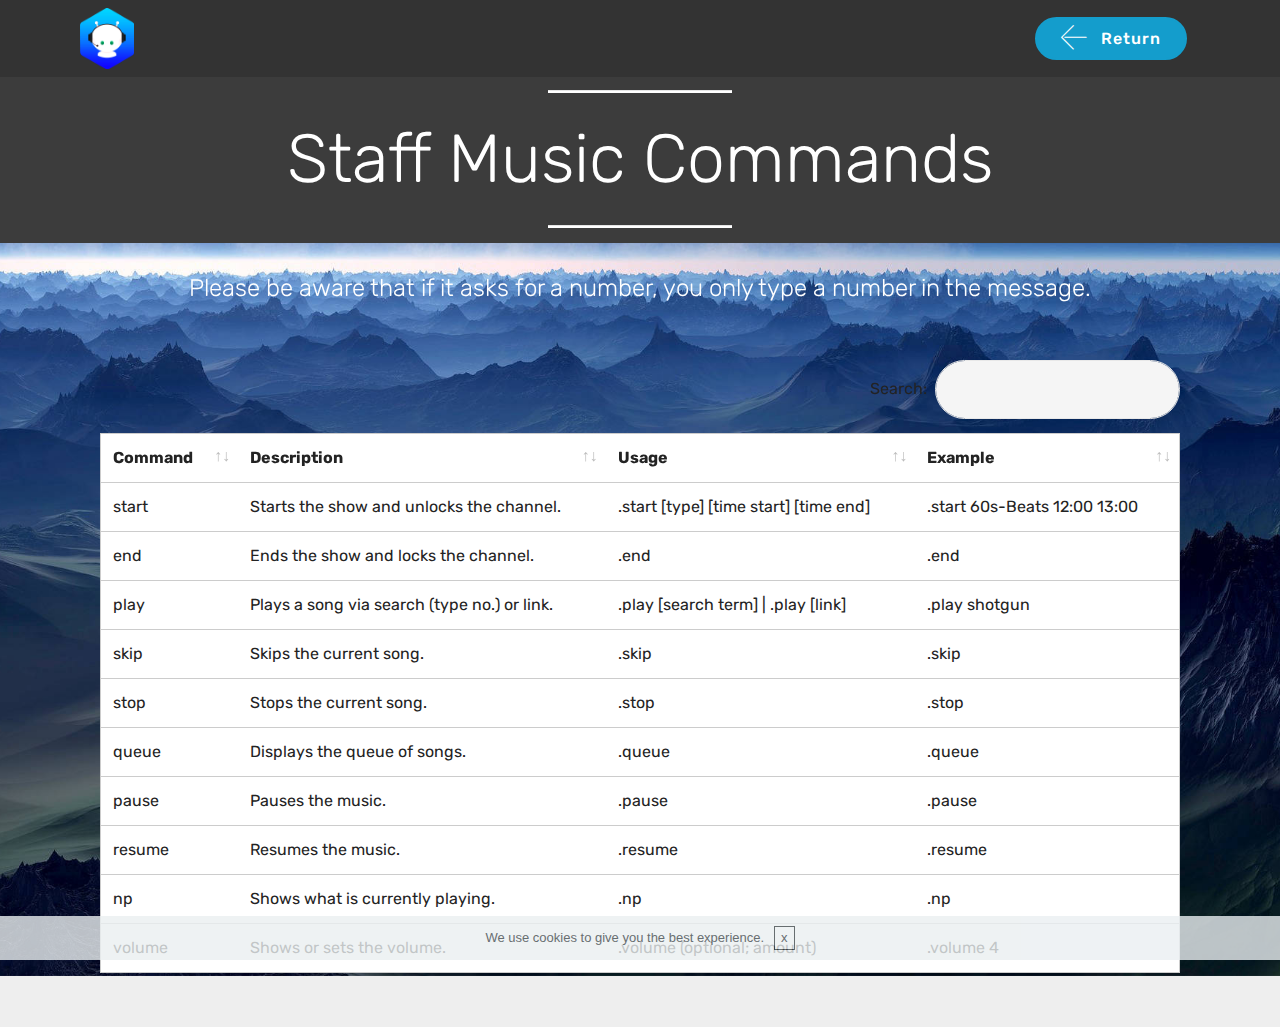
==== botcmdsp.html @ bb60f3d9 "create github pages" ====
<!DOCTYPE html>
<html >
<head>
  <!-- Site made with Mobirise Website Builder v4.8.1, https://mobirise.com -->
  <meta charset="UTF-8">
  <meta http-equiv="X-UA-Compatible" content="IE=edge">
  <meta name="generator" content="Mobirise v4.8.1, mobirise.com">
  <meta name="viewport" content="width=device-width, initial-scale=1, minimum-scale=1">
  <link rel="shortcut icon" href="assets/images/logov3small-122x138.png" type="image/x-icon">
  <meta name="description" content="Website Maker Description">
  <title>Bot Commands</title>
  <link rel="stylesheet" href="assets/web/assets/mobirise-icons/mobirise-icons.css">
  <link rel="stylesheet" href="assets/tether/tether.min.css">
  <link rel="stylesheet" href="assets/bootstrap/css/bootstrap.min.css">
  <link rel="stylesheet" href="assets/bootstrap/css/bootstrap-grid.min.css">
  <link rel="stylesheet" href="assets/bootstrap/css/bootstrap-reboot.min.css">
  <link rel="stylesheet" href="assets/dropdown/css/style.css">
  <link rel="stylesheet" href="assets/animatecss/animate.min.css">
  <link rel="stylesheet" href="assets/datatables/data-tables.bootstrap4.min.css">
  <link rel="stylesheet" href="assets/theme/css/style.css">
  <link rel="stylesheet" href="assets/mobirise/css/mbr-additional.css" type="text/css">
  
  
  
</head>
<body>
  <section class="menu cid-qYNsWxG2Dy" once="menu" id="menu2-11">

    

    <nav class="navbar navbar-expand beta-menu navbar-dropdown align-items-center navbar-fixed-top navbar-toggleable-sm">
        <button class="navbar-toggler navbar-toggler-right" type="button" data-toggle="collapse" data-target="#navbarSupportedContent" aria-controls="navbarSupportedContent" aria-expanded="false" aria-label="Toggle navigation">
            <div class="hamburger">
                <span></span>
                <span></span>
                <span></span>
                <span></span>
            </div>
        </button>
        <div class="menu-logo">
            <div class="navbar-brand">
                <span class="navbar-logo">
                    <a href="https://mobirise.com">
                        <img src="assets/images/logov3small-122x138.png" alt="Mobirise" title="" style="height: 3.8rem;">
                    </a>
                </span>
                
            </div>
        </div>
        <div class="collapse navbar-collapse" id="navbarSupportedContent">
            
            <div class="navbar-buttons mbr-section-btn"><a class="btn btn-sm btn-primary display-4" href="index.html"><span class="mbri-left mbr-iconfont mbr-iconfont-btn"></span>&nbsp;Return</a></div>
        </div>
    </nav>
</section>

<section class="engine"><a href="https://mobiri.se/t">free amp template</a></section><section class="mbr-section article content10 cid-qYNBLIriyb" id="content10-12">
    
     

    <div class="container">
        <div class="inner-container" style="width: 66%;">
            <hr class="line" style="width: 25%;">
            <div class="section-text align-center mbr-white mbr-fonts-style display-1">
                    Staff Music Commands</div>
            <hr class="line" style="width: 25%;">
        </div>
    </div>
</section>

<section class="section-table cid-qYNBTwdEg8 mbr-parallax-background" id="table1-13">

  
  
  <div class="container container-table">
      
      <h3 class="mbr-section-subtitle mbr-fonts-style align-center pb-5 mbr-light display-5">
            Please be aware that if it asks for a number, you only type a number in the message.</h3>
      <div class="table-wrapper">
        <div class="container">
          <div class="row search">
            <div class="col-md-6"></div>
            <div class="col-md-6">
                <div class="dataTables_filter">
                  <label class="searchInfo mbr-fonts-style display-7">Search:</label>
                  <input class="form-control input-sm" disabled="">
                </div>
            </div>
          </div>
        </div>

        <div class="container scroll">
          <table class="table isSearch" cellspacing="0">
            <thead>
              <tr class="table-heads ">
                  
                  
                  
                  
              <th class="head-item mbr-fonts-style display-7">
                      Command</th><th class="head-item mbr-fonts-style display-7">
                      Description</th><th class="head-item mbr-fonts-style display-7">
                      Usage</th><th class="head-item mbr-fonts-style display-7">
                      Example</th></tr>
            </thead>

            <tbody>
              
              
              
              
            <tr> 
                
                
                
                
              <td class="body-item mbr-fonts-style display-7">start</td><td class="body-item mbr-fonts-style display-7">Starts the show and unlocks the channel.</td><td class="body-item mbr-fonts-style display-7">.start [type] [time start] [time end]</td><td class="body-item mbr-fonts-style display-7">.start 60s-Beats 12:00 13:00</td></tr><tr>
                
                
                
                
              <td class="body-item mbr-fonts-style display-7">end</td><td class="body-item mbr-fonts-style display-7">Ends the show and locks the channel.</td><td class="body-item mbr-fonts-style display-7">.end</td><td class="body-item mbr-fonts-style display-7">.end</td></tr><tr>
                
                
                
                
              <td class="body-item mbr-fonts-style display-7">play</td><td class="body-item mbr-fonts-style display-7">Plays a song via search (type no.) or link.</td><td class="body-item mbr-fonts-style display-7">.play [search term] | .play [link]</td><td class="body-item mbr-fonts-style display-7">.play shotgun<br></td></tr><tr>
                
                
                
                
              <td class="body-item mbr-fonts-style display-7">skip</td><td class="body-item mbr-fonts-style display-7">Skips the current song.</td><td class="body-item mbr-fonts-style display-7">.skip</td><td class="body-item mbr-fonts-style display-7">.skip</td></tr><tr>
                
                
                
                
              <td class="body-item mbr-fonts-style display-7">stop</td><td class="body-item mbr-fonts-style display-7">Stops the current song.</td><td class="body-item mbr-fonts-style display-7">.stop</td><td class="body-item mbr-fonts-style display-7">.stop</td></tr><tr>
                
                
                
                
              <td class="body-item mbr-fonts-style display-7">queue</td><td class="body-item mbr-fonts-style display-7">Displays the queue of songs.</td><td class="body-item mbr-fonts-style display-7">.queue</td><td class="body-item mbr-fonts-style display-7">.queue</td></tr><tr>
                
                
                
                
              <td class="body-item mbr-fonts-style display-7">pause</td><td class="body-item mbr-fonts-style display-7">Pauses the music.</td><td class="body-item mbr-fonts-style display-7">.pause</td><td class="body-item mbr-fonts-style display-7">.pause</td></tr><tr>
                
                
                
                
              <td class="body-item mbr-fonts-style display-7">resume</td><td class="body-item mbr-fonts-style display-7">Resumes the music.</td><td class="body-item mbr-fonts-style display-7">.resume</td><td class="body-item mbr-fonts-style display-7">.resume</td></tr><tr>
                
                
                
                
              <td class="body-item mbr-fonts-style display-7">np</td><td class="body-item mbr-fonts-style display-7">Shows what is currently playing.</td><td class="body-item mbr-fonts-style display-7">.np</td><td class="body-item mbr-fonts-style display-7">.np</td></tr><tr>
                
                
                
                
              <td class="body-item mbr-fonts-style display-7">volume</td><td class="body-item mbr-fonts-style display-7">Shows or sets the volume.</td><td class="body-item mbr-fonts-style display-7">.volume (optional; amount)</td><td class="body-item mbr-fonts-style display-7">.volume 4</td></tr></tbody>
          </table>
        </div>
        <div class="container table-info-container">
          <div class="row info">
            <div class="col-md-6">
              <div class="dataTables_info mbr-fonts-style display-7">
                <span class="infoBefore">Showing</span>
                <span class="inactive infoRows"></span>
                <span class="infoAfter">entries</span>
                <span class="infoFilteredBefore">(filtered from</span>
                <span class="inactive infoRows"></span>
                <span class="infoFilteredAfter"> total entries)</span>
              </div>
            </div>
            <div class="col-md-6"></div>
          </div>
        </div>
      </div>
    </div>
</section>


  <script src="assets/web/assets/jquery/jquery.min.js"></script>
  <script src="assets/popper/popper.min.js"></script>
  <script src="assets/tether/tether.min.js"></script>
  <script src="assets/bootstrap/js/bootstrap.min.js"></script>
  <script src="assets/smoothscroll/smooth-scroll.js"></script>
  <script src="assets/cookies-alert-plugin/cookies-alert-core.js"></script>
  <script src="assets/cookies-alert-plugin/cookies-alert-script.js"></script>
  <script src="assets/dropdown/js/script.min.js"></script>
  <script src="assets/parallax/jarallax.min.js"></script>
  <script src="assets/viewportchecker/jquery.viewportchecker.js"></script>
  <script src="assets/datatables/jquery.data-tables.min.js"></script>
  <script src="assets/datatables/data-tables.bootstrap4.min.js"></script>
  <script src="assets/touchswipe/jquery.touch-swipe.min.js"></script>
  <script src="assets/theme/js/script.js"></script>
  
  
  <input name="animation" type="hidden">
  <input name="cookieData" type="hidden" data-cookie-text="We use cookies to give you the best experience.">
  </body>
</html>
---- assets/web/assets/mobirise-icons/mobirise-icons.css ----
@font-face {
  font-family: 'MobiriseIcons';
  src:  url('mobirise-icons.eot?spat4u');
  src:  url('mobirise-icons.eot?spat4u#iefix') format('embedded-opentype'),
    url('mobirise-icons.ttf?spat4u') format('truetype'),
    url('mobirise-icons.woff?spat4u') format('woff'),
    url('mobirise-icons.svg?spat4u#MobiriseIcons') format('svg');
  font-weight: normal;
  font-style: normal;
}

[class^="mbri-"], [class*=" mbri-"] {
  /* use !important to prevent issues with browser extensions that change fonts */
  font-family: MobiriseIcons !important;
  speak: none;
  font-style: normal;
  font-weight: normal;
  font-variant: normal;
  text-transform: none;
  line-height: 1;

  /* Better Font Rendering =========== */
  -webkit-font-smoothing: antialiased;
  -moz-osx-font-smoothing: grayscale;
}

.mbri-add-submenu:before {
  content: "\e900";
}
.mbri-alert:before {
  content: "\e901";
}
.mbri-align-center:before {
  content: "\e902";
}
.mbri-align-justify:before {
  content: "\e903";
}
.mbri-align-left:before {
  content: "\e904";
}
.mbri-align-right:before {
  content: "\e905";
}
.mbri-android:before {
  content: "\e906";
}
.mbri-apple:before {
  content: "\e907";
}
.mbri-arrow-down:before {
  content: "\e908";
}
.mbri-arrow-next:before {
  content: "\e909";
}
.mbri-arrow-prev:before {
  content: "\e90a";
}
.mbri-arrow-up:before {
  content: "\e90b";
}
.mbri-bold:before {
  content: "\e90c";
}
.mbri-bookmark:before {
  content: "\e90d";
}
.mbri-bootstrap:before {
  content: "\e90e";
}
.mbri-briefcase:before {
  content: "\e90f";
}
.mbri-browse:before {
  content: "\e910";
}
.mbri-bulleted-list:before {
  content: "\e911";
}
.mbri-calendar:before {
  content: "\e912";
}
.mbri-camera:before {
  content: "\e913";
}
.mbri-cart-add:before {
  content: "\e914";
}
.mbri-cart-full:before {
  content: "\e915";
}
.mbri-cash:before {
  content: "\e916";
}
.mbri-change-style:before {
  content: "\e917";
}
.mbri-chat:before {
  content: "\e918";
}
.mbri-clock:before {
  content: "\e919";
}
.mbri-close:before {
  content: "\e91a";
}
.mbri-cloud:before {
  content: "\e91b";
}
.mbri-code:before {
  content: "\e91c";
}
.mbri-contact-form:before {
  content: "\e91d";
}
.mbri-credit-card:before {
  content: "\e91e";
}
.mbri-cursor-click:before {
  content: "\e91f";
}
.mbri-cust-feedback:before {
  content: "\e920";
}
.mbri-database:before {
  content: "\e921";
}
.mbri-delivery:before {
  content: "\e922";
}
.mbri-desktop:before {
  content: "\e923";
}
.mbri-devices:before {
  content: "\e924";
}
.mbri-down:before {
  content: "\e925";
}
.mbri-download:before {
  content: "\e989";
}
.mbri-drag-n-drop:before {
  content: "\e927";
}
.mbri-drag-n-drop2:before {
  content: "\e928";
}
.mbri-edit:before {
  content: "\e929";
}
.mbri-edit2:before {
  content: "\e92a";
}
.mbri-error:before {
  content: "\e92b";
}
.mbri-extension:before {
  content: "\e92c";
}
.mbri-features:before {
  content: "\e92d";
}
.mbri-file:before {
  content: "\e92e";
}
.mbri-flag:before {
  content: "\e92f";
}
.mbri-folder:before {
  content: "\e930";
}
.mbri-gift:before {
  content: "\e931";
}
.mbri-github:before {
  content: "\e932";
}
.mbri-globe:before {
  content: "\e933";
}
.mbri-globe-2:before {
  content: "\e934";
}
.mbri-growing-chart:before {
  content: "\e935";
}
.mbri-hearth:before {
  content: "\e936";
}
.mbri-help:before {
  content: "\e937";
}
.mbri-home:before {
  content: "\e938";
}
.mbri-hot-cup:before {
  content: "\e939";
}
.mbri-idea:before {
  content: "\e93a";
}
.mbri-image-gallery:before {
  content: "\e93b";
}
.mbri-image-slider:before {
  content: "\e93c";
}
.mbri-info:before {
  content: "\e93d";
}
.mbri-italic:before {
  content: "\e93e";
}
.mbri-key:before {
  content: "\e93f";
}
.mbri-laptop:before {
  content: "\e940";
}
.mbri-layers:before {
  content: "\e941";
}
.mbri-left-right:before {
  content: "\e942";
}
.mbri-left:before {
  content: "\e943";
}
.mbri-letter:before {
  content: "\e944";
}
.mbri-like:before {
  content: "\e945";
}
.mbri-link:before {
  content: "\e946";
}
.mbri-lock:before {
  content: "\e947";
}
.mbri-login:before {
  content: "\e948";
}
.mbri-logout:before {
  content: "\e949";
}
.mbri-magic-stick:before {
  content: "\e94a";
}
.mbri-map-pin:before {
  content: "\e94b";
}
.mbri-menu:before {
  content: "\e94c";
}
.mbri-mobile:before {
  content: "\e94d";
}
.mbri-mobile2:before {
  content: "\e94e";
}
.mbri-mobirise:before {
  content: "\e94f";
}
.mbri-more-horizontal:before {
  content: "\e950";
}
.mbri-more-vertical:before {
  content: "\e951";
}
.mbri-music:before {
  content: "\e952";
}
.mbri-new-file:before {
  content: "\e953";
}
.mbri-numbered-list:before {
  content: "\e954";
}
.mbri-opened-folder:before {
  content: "\e955";
}
.mbri-pages:before {
  content: "\e956";
}
.mbri-paper-plane:before {
  content: "\e957";
}
.mbri-paperclip:before {
  content: "\e958";
}
.mbri-photo:before {
  content: "\e959";
}
.mbri-photos:before {
  content: "\e95a";
}
.mbri-pin:before {
  content: "\e95b";
}
.mbri-play:before {
  content: "\e95c";
}
.mbri-plus:before {
  content: "\e95d";
}
.mbri-preview:before {
  content: "\e95e";
}
.mbri-print:before {
  content: "\e95f";
}
.mbri-protect:before {
  content: "\e960";
}
.mbri-question:before {
  content: "\e961";
}
.mbri-quote-left:before {
  content: "\e962";
}
.mbri-quote-right:before {
  content: "\e963";
}
.mbri-refresh:before {
  content: "\e964";
}
.mbri-responsive:before {
  content: "\e965";
}
.mbri-right:before {
  content: "\e966";
}
.mbri-rocket:before {
  content: "\e967";
}
.mbri-sad-face:before {
  content: "\e968";
}
.mbri-sale:before {
  content: "\e969";
}
.mbri-save:before {
  content: "\e96a";
}
.mbri-search:before {
  content: "\e96b";
}
.mbri-setting:before {
  content: "\e96c";
}
.mbri-setting2:before {
  content: "\e96d";
}
.mbri-setting3:before {
  content: "\e96e";
}
.mbri-share:before {
  content: "\e96f";
}
.mbri-shopping-bag:before {
  content: "\e970";
}
.mbri-shopping-basket:before {
  content: "\e971";
}
.mbri-shopping-cart:before {
  content: "\e972";
}
.mbri-sites:before {
  content: "\e973";
}
.mbri-smile-face:before {
  content: "\e974";
}
.mbri-speed:before {
  content: "\e975";
}
.mbri-star:before {
  content: "\e976";
}
.mbri-success:before {
  content: "\e977";
}
.mbri-sun:before {
  content: "\e978";
}
.mbri-sun2:before {
  content: "\e979";
}
.mbri-tablet:before {
  content: "\e97a";
}
.mbri-tablet-vertical:before {
  content: "\e97b";
}
.mbri-target:before {
  content: "\e97c";
}
.mbri-timer:before {
  content: "\e97d";
}
.mbri-to-ftp:before {
  content: "\e97e";
}
.mbri-to-local-drive:before {
  content: "\e97f";
}
.mbri-touch-swipe:before {
  content: "\e980";
}
.mbri-touch:before {
  content: "\e981";
}
.mbri-trash:before {
  content: "\e982";
}
.mbri-underline:before {
  content: "\e983";
}
.mbri-unlink:before {
  content: "\e984";
}
.mbri-unlock:before {
  content: "\e985";
}
.mbri-up-down:before {
  content: "\e986";
}
.mbri-up:before {
  content: "\e987";
}
.mbri-update:before {
  content: "\e988";
}
.mbri-upload:before {
 content: "\e926"; 
}
.mbri-user:before {
  content: "\e98a";
}
.mbri-user2:before {
  content: "\e98b";
}
.mbri-users:before {
  content: "\e98c";
}
.mbri-video:before {
  content: "\e98d";
}
.mbri-video-play:before {
  content: "\e98e";
}
.mbri-watch:before {
  content: "\e98f";
}
.mbri-website-theme:before {
  content: "\e990";
}
.mbri-wifi:before {
  content: "\e991";
}
.mbri-windows:before {
  content: "\e992";
}
.mbri-zoom-out:before {
  content: "\e993";
}
.mbri-redo:before {
  content: "\e994";
}
.mbri-undo:before {
  content: "\e995";
}
---- assets/dropdown/css/style.css ----
.navbar-dropdown {
  left: 0;
  padding: 0;
  position: absolute;
  right: 0;
  top: 0;
  transition: all 0.45s ease;
  z-index: 1030;
  background: #282828; }
  .navbar-dropdown .navbar-logo {
    margin-right: 0.8rem;
    transition: margin 0.3s ease-in-out;
    vertical-align: middle; }
    .navbar-dropdown .navbar-logo img {
      height: 3.125rem;
      transition: all 0.3s ease-in-out; }
    .navbar-dropdown .navbar-logo.mbr-iconfont {
      font-size: 3.125rem;
      line-height: 3.125rem; }
  .navbar-dropdown .navbar-caption {
    font-weight: 700;
    white-space: normal;
    vertical-align: -4px;
    line-height: 3.125rem !important; }
    .navbar-dropdown .navbar-caption, .navbar-dropdown .navbar-caption:hover {
      color: inherit;
      text-decoration: none; }
  .navbar-dropdown .mbr-iconfont + .navbar-caption {
    vertical-align: -1px; }
  .navbar-dropdown.navbar-fixed-top {
    position: fixed; }
  .navbar-dropdown .navbar-brand span {
    vertical-align: -4px; }
  .navbar-dropdown.bg-color.transparent {
    background: none; }
  .navbar-dropdown.navbar-short .navbar-brand {
    padding: 0.625rem 0; }
    .navbar-dropdown.navbar-short .navbar-brand span {
      vertical-align: -1px; }
  .navbar-dropdown.navbar-short .navbar-caption {
    line-height: 2.375rem !important;
    vertical-align: -2px; }
  .navbar-dropdown.navbar-short .navbar-logo {
    margin-right: 0.5rem; }
    .navbar-dropdown.navbar-short .navbar-logo img {
      height: 2.375rem; }
    .navbar-dropdown.navbar-short .navbar-logo.mbr-iconfont {
      font-size: 2.375rem;
      line-height: 2.375rem; }
  .navbar-dropdown.navbar-short .mbr-table-cell {
    height: 3.625rem; }
  .navbar-dropdown .navbar-close {
    left: 0.6875rem;
    position: fixed;
    top: 0.75rem;
    z-index: 1000; }
  .navbar-dropdown .hamburger-icon {
    content: "";
    display: inline-block;
    vertical-align: middle;
    width: 16px;
    -webkit-box-shadow: 0 -6px 0 1px #282828,0 0 0 1px #282828,0 6px 0 1px #282828;
    -moz-box-shadow: 0 -6px 0 1px #282828,0 0 0 1px #282828,0 6px 0 1px #282828;
    box-shadow: 0 -6px 0 1px #282828,0 0 0 1px #282828,0 6px 0 1px #282828; }

.dropdown-menu .dropdown-toggle[data-toggle="dropdown-submenu"]::after {
  border-bottom: 0.35em solid transparent;
  border-left: 0.35em solid;
  border-right: 0;
  border-top: 0.35em solid transparent;
  margin-left: 0.3rem; }

.dropdown-menu .dropdown-item:focus {
  outline: 0; }

.nav-dropdown {
  font-size: 0.75rem;
  font-weight: 500;
  height: auto !important; }
  .nav-dropdown .nav-btn {
    padding-left: 1rem; }
  .nav-dropdown .link {
    margin: .667em 1.667em;
    font-weight: 500;
    padding: 0;
    transition: color .2s ease-in-out; }
    .nav-dropdown .link.dropdown-toggle {
      margin-right: 2.583em; }
      .nav-dropdown .link.dropdown-toggle::after {
        margin-left: .25rem;
        border-top: 0.35em solid;
        border-right: 0.35em solid transparent;
        border-left: 0.35em solid transparent;
        border-bottom: 0; }
      .nav-dropdown .link.dropdown-toggle[aria-expanded="true"] {
        margin: 0;
        padding: 0.667em 3.263em  0.667em 1.667em; }
  .nav-dropdown .link::after,
  .nav-dropdown .dropdown-item::after {
    color: inherit; }
  .nav-dropdown .btn {
    font-size: 0.75rem;
    font-weight: 700;
    letter-spacing: 0;
    margin-bottom: 0;
    padding-left: 1.25rem;
    padding-right: 1.25rem; }
  .nav-dropdown .dropdown-menu {
    border-radius: 0;
    border: 0;
    left: 0;
    margin: 0;
    padding-bottom: 1.25rem;
    padding-top: 1.25rem;
    position: relative; }
  .nav-dropdown .dropdown-submenu {
    margin-left: 0.125rem;
    top: 0; }
  .nav-dropdown .dropdown-item {
    font-weight: 500;
    line-height: 2;
    padding: 0.3846em 4.615em 0.3846em 1.5385em;
    position: relative;
    transition: color .2s ease-in-out, background-color .2s ease-in-out; }
    .nav-dropdown .dropdown-item::after {
      margin-top: -0.3077em;
      position: absolute;
      right: 1.1538em;
      top: 50%; }
    .nav-dropdown .dropdown-item:focus, .nav-dropdown .dropdown-item:hover {
      background: none; }

@media (max-width: 767px) {
  .nav-dropdown.navbar-toggleable-sm {
    bottom: 0;
    display: none;
    left: 0;
    overflow-x: hidden;
    position: fixed;
    top: 0;
    transform: translateX(-100%);
    -ms-transform: translateX(-100%);
    -webkit-transform: translateX(-100%);
    width: 18.75rem;
    z-index: 999; } }
.nav-dropdown.navbar-toggleable-xl {
  bottom: 0;
  display: none;
  left: 0;
  overflow-x: hidden;
  position: fixed;
  top: 0;
  transform: translateX(-100%);
  -ms-transform: translateX(-100%);
  -webkit-transform: translateX(-100%);
  width: 18.75rem;
  z-index: 999; }

.nav-dropdown-sm {
  display: block !important;
  overflow-x: hidden;
  overflow: auto;
  padding-top: 3.875rem; }
  .nav-dropdown-sm::after {
    content: "";
    display: block;
    height: 3rem;
    width: 100%; }
  .nav-dropdown-sm.collapse.in ~ .navbar-close {
    display: block !important; }
  .nav-dropdown-sm.collapsing, .nav-dropdown-sm.collapse.in {
    transform: translateX(0);
    -ms-transform: translateX(0);
    -webkit-transform: translateX(0);
    transition: all 0.25s ease-out;
    -webkit-transition: all 0.25s ease-out;
    background: #282828; }
  .nav-dropdown-sm.collapsing[aria-expanded="false"] {
    transform: translateX(-100%);
    -ms-transform: translateX(-100%);
    -webkit-transform: translateX(-100%); }
  .nav-dropdown-sm .nav-item {
    display: block;
    margin-left: 0 !important;
    padding-left: 0; }
  .nav-dropdown-sm .link,
  .nav-dropdown-sm .dropdown-item {
    border-top: 1px dotted rgba(255, 255, 255, 0.1);
    font-size: 0.8125rem;
    line-height: 1.6;
    margin: 0 !important;
    padding: 0.875rem 2.4rem 0.875rem 1.5625rem !important;
    position: relative;
    white-space: normal; }
    .nav-dropdown-sm .link:focus, .nav-dropdown-sm .link:hover,
    .nav-dropdown-sm .dropdown-item:focus,
    .nav-dropdown-sm .dropdown-item:hover {
      background: rgba(0, 0, 0, 0.2) !important;
      color: #c0a375; }
  .nav-dropdown-sm .nav-btn {
    position: relative;
    padding: 1.5625rem 1.5625rem 0 1.5625rem; }
    .nav-dropdown-sm .nav-btn::before {
      border-top: 1px dotted rgba(255, 255, 255, 0.1);
      content: "";
      left: 0;
      position: absolute;
      top: 0;
      width: 100%; }
    .nav-dropdown-sm .nav-btn + .nav-btn {
      padding-top: 0.625rem; }
      .nav-dropdown-sm .nav-btn + .nav-btn::before {
        display: none; }
  .nav-dropdown-sm .btn {
    padding: 0.625rem 0; }
  .nav-dropdown-sm .dropdown-toggle[data-toggle="dropdown-submenu"]::after {
    margin-left: .25rem;
    border-top: 0.35em solid;
    border-right: 0.35em solid transparent;
    border-left: 0.35em solid transparent;
    border-bottom: 0; }
  .nav-dropdown-sm .dropdown-toggle[data-toggle="dropdown-submenu"][aria-expanded="true"]::after {
    border-top: 0;
    border-right: 0.35em solid transparent;
    border-left: 0.35em solid transparent;
    border-bottom: 0.35em solid; }
  .nav-dropdown-sm .dropdown-menu {
    margin: 0;
    padding: 0;
    position: relative;
    top: 0;
    left: 0;
    width: 100%;
    border: 0;
    float: none;
    border-radius: 0;
    background: none; }
  .nav-dropdown-sm .dropdown-submenu {
    left: 100%;
    margin-left: 0.125rem;
    margin-top: -1.25rem;
    top: 0; }

.navbar-toggleable-sm .nav-dropdown .dropdown-menu {
  position: absolute; }

.navbar-toggleable-sm .nav-dropdown .dropdown-submenu {
  left: 100%;
  margin-left: 0.125rem;
  margin-top: -1.25rem;
  top: 0; }

.navbar-toggleable-sm.opened .nav-dropdown .dropdown-menu {
  position: relative; }

.navbar-toggleable-sm.opened .nav-dropdown .dropdown-submenu {
  left: 0;
  margin-left: 00rem;
  margin-top: 0rem;
  top: 0; }

.is-builder .nav-dropdown.collapsing {
  transition: none !important; }

/*# sourceMappingURL=style.css.map */
---- assets/datatables/data-tables.bootstrap4.min.css ----
table.dataTable{clear:both;margin-top:6px !important;margin-bottom:6px !important;max-width:none !important;border-collapse:separate !important}table.dataTable td,table.dataTable th{-webkit-box-sizing:content-box;box-sizing:content-box}table.dataTable td.dataTables_empty,table.dataTable th.dataTables_empty{text-align:center}table.dataTable.nowrap th,table.dataTable.nowrap td{white-space:nowrap}div.dataTables_wrapper div.dataTables_length label{font-weight:normal;text-align:left;white-space:nowrap}div.dataTables_wrapper div.dataTables_length select{width:75px;display:inline-block}div.dataTables_wrapper div.dataTables_filter{text-align:right}div.dataTables_wrapper div.dataTables_filter label{font-weight:normal;white-space:nowrap;text-align:left}div.dataTables_wrapper div.dataTables_filter input{margin-left:0.5em;display:inline-block;width:auto}div.dataTables_wrapper div.dataTables_info{padding-top:0.85em;white-space:nowrap}div.dataTables_wrapper div.dataTables_paginate{margin:0;white-space:nowrap;text-align:right}div.dataTables_wrapper div.dataTables_paginate ul.pagination{margin:2px 0;white-space:nowrap}div.dataTables_wrapper div.dataTables_processing{position:absolute;top:50%;left:50%;width:200px;margin-left:-100px;margin-top:-26px;text-align:center;padding:1em 0}table.dataTable thead>tr>th.sorting_asc,table.dataTable thead>tr>th.sorting_desc,table.dataTable thead>tr>th.sorting,table.dataTable thead>tr>td.sorting_asc,table.dataTable thead>tr>td.sorting_desc,table.dataTable thead>tr>td.sorting{padding-right:30px}table.dataTable thead>tr>th:active,table.dataTable thead>tr>td:active{outline:none}table.dataTable thead .sorting,table.dataTable thead .sorting_asc,table.dataTable thead .sorting_desc,table.dataTable thead .sorting_asc_disabled,table.dataTable thead .sorting_desc_disabled{cursor:pointer;position:relative}table.dataTable thead .sorting:before,table.dataTable thead .sorting:after,table.dataTable thead .sorting_asc:before,table.dataTable thead .sorting_asc:after,table.dataTable thead .sorting_desc:before,table.dataTable thead .sorting_desc:after,table.dataTable thead .sorting_asc_disabled:before,table.dataTable thead .sorting_asc_disabled:after,table.dataTable thead .sorting_desc_disabled:before,table.dataTable thead .sorting_desc_disabled:after{position:absolute;bottom:0.9em;display:block;opacity:0.3}table.dataTable thead .sorting:before,table.dataTable thead .sorting_asc:before,table.dataTable thead .sorting_desc:before,table.dataTable thead .sorting_asc_disabled:before,table.dataTable thead .sorting_desc_disabled:before{right:1em;content:"\2191"}table.dataTable thead .sorting:after,table.dataTable thead .sorting_asc:after,table.dataTable thead .sorting_desc:after,table.dataTable thead .sorting_asc_disabled:after,table.dataTable thead .sorting_desc_disabled:after{right:0.5em;content:"\2193"}table.dataTable thead .sorting_asc:before,table.dataTable thead .sorting_desc:after{opacity:1}table.dataTable thead .sorting_asc_disabled:before,table.dataTable thead .sorting_desc_disabled:after{opacity:0}div.dataTables_scrollHead table.dataTable{margin-bottom:0 !important}div.dataTables_scrollBody table{border-top:none;margin-top:0 !important;margin-bottom:0 !important}div.dataTables_scrollBody table thead .sorting:after,div.dataTables_scrollBody table thead .sorting_asc:after,div.dataTables_scrollBody table thead .sorting_desc:after{display:none}div.dataTables_scrollBody table tbody tr:first-child th,div.dataTables_scrollBody table tbody tr:first-child td{border-top:none}div.dataTables_scrollFoot table{margin-top:0 !important;border-top:none}@media screen and (max-width: 767px){div.dataTables_wrapper div.dataTables_length,div.dataTables_wrapper div.dataTables_filter,div.dataTables_wrapper div.dataTables_info,div.dataTables_wrapper div.dataTables_paginate{text-align:center}}table.dataTable.table-condensed>thead>tr>th{padding-right:20px}table.dataTable.table-condensed .sorting:after,table.dataTable.table-condensed .sorting_asc:after,table.dataTable.table-condensed .sorting_desc:after{top:6px;right:6px}table.table-bordered.dataTable th,table.table-bordered.dataTable td{border-left-width:0}table.table-bordered.dataTable th:last-child,table.table-bordered.dataTable th:last-child,table.table-bordered.dataTable td:last-child,table.table-bordered.dataTable td:last-child{border-right-width:0}table.table-bordered.dataTable tbody th,table.table-bordered.dataTable tbody td{border-bottom-width:0}div.dataTables_scrollHead table.table-bordered{border-bottom-width:0}div.table-responsive>div.dataTables_wrapper>div.row{margin:0}div.table-responsive>div.dataTables_wrapper>div.row>div[class^="col-"]:first-child{padding-left:0}div.table-responsive>div.dataTables_wrapper>div.row>div[class^="col-"]:last-child{padding-right:0}
---- assets/theme/css/style.css ----
/*!
 * Mobirise v4 theme (https://mobirise.com/)
 * Copyright 2017 Mobirise
 */
section {
  background-color: #eeeeee; }

section,
.container,
.container-fluid {
  position: relative;
  word-wrap: break-word; }

a.mbr-iconfont:hover {
  text-decoration: none; }

.article .lead p, .article .lead ul, .article .lead ol, .article .lead pre, .article .lead blockquote {
  margin-bottom: 0; }

a {
  font-style: normal;
  font-weight: 400;
  cursor: pointer; }
  a, a:hover {
    text-decoration: none; }

figure {
  margin-bottom: 0; }

body {
  color: #232323; }

h1, h2, h3, h4, h5, h6,
.h1, .h2, .h3, .h4, .h5, .h6,
.display-1, .display-2, .display-3, .display-4 {
  line-height: 1;
  word-break: break-word;
  word-wrap: break-word; }

b, strong {
  font-weight: bold; }

blockquote {
  padding: 10px 0 10px 20px;
  position: relative;
  border-left: 2px solid;
  border-color: #ff3366; }

input:-webkit-autofill, input:-webkit-autofill:hover, input:-webkit-autofill:focus, input:-webkit-autofill:active {
  transition-delay: 9999s;
  transition-property: background-color, color; }

textarea[type="hidden"] {
  display: none; }

body {
  position: relative; }

section {
  background-position: 50% 50%;
  background-repeat: no-repeat;
  background-size: cover; }
  section .mbr-background-video,
  section .mbr-background-video-preview {
    position: absolute;
    bottom: 0;
    left: 0;
    right: 0;
    top: 0; }

.hidden {
  visibility: hidden; }

.mbr-z-index20 {
  z-index: 20; }

/*! Base colors */
.mbr-white {
  color: #ffffff; }

.mbr-black {
  color: #000000; }

.mbr-bg-white {
  background-color: #ffffff; }

.mbr-bg-black {
  background-color: #000000; }

/*! Text-aligns */
.align-left {
  text-align: left; }

.align-center {
  text-align: center; }

.align-right {
  text-align: right; }

@media (max-width: 767px) {
  .align-left, .align-center, .align-right, .mbr-section-btn, .mbr-section-title {
    text-align: center; } }
/*! Font-weight  */
.mbr-light {
  font-weight: 300; }

.mbr-regular {
  font-weight: 400; }

.mbr-semibold {
  font-weight: 500; }

.mbr-bold {
  font-weight: 700; }

/*! Media  */
.media-size-item {
  -webkit-flex: 1 1 auto;
  -moz-flex: 1 1 auto;
  -ms-flex: 1 1 auto;
  -o-flex: 1 1 auto;
  flex: 1 1 auto; }

.media-content {
  -webkit-flex-basis: 100%;
  flex-basis: 100%; }

.media-container-row {
  display: -ms-flexbox;
  display: -webkit-flex;
  display: flex;
  -webkit-flex-direction: row;
  -ms-flex-direction: row;
  flex-direction: row;
  -webkit-flex-wrap: wrap;
  -ms-flex-wrap: wrap;
  flex-wrap: wrap;
  -webkit-justify-content: center;
  -ms-flex-pack: center;
  justify-content: center;
  -webkit-align-content: center;
  -ms-flex-line-pack: center;
  align-content: center;
  -webkit-align-items: start;
  -ms-flex-align: start;
  align-items: start; }
  .media-container-row .media-size-item {
    width: 400px; }

.media-container-column {
  display: -ms-flexbox;
  display: -webkit-flex;
  display: flex;
  -webkit-flex-direction: column;
  -ms-flex-direction: column;
  flex-direction: column;
  -webkit-flex-wrap: wrap;
  -ms-flex-wrap: wrap;
  flex-wrap: wrap;
  -webkit-justify-content: center;
  -ms-flex-pack: center;
  justify-content: center;
  -webkit-align-content: center;
  -ms-flex-line-pack: center;
  align-content: center;
  -webkit-align-items: stretch;
  -ms-flex-align: stretch;
  align-items: stretch; }
  .media-container-column > * {
    width: 100%; }

@media (min-width: 992px) {
  .media-container-row {
    -webkit-flex-wrap: nowrap;
    -ms-flex-wrap: nowrap;
    flex-wrap: nowrap; } }
figure {
  overflow: hidden; }

figure[mbr-media-size] {
  transition: width 0.1s; }

.mbr-figure img, .mbr-figure iframe {
  display: block;
  width: 100%; }

.card {
  background-color: transparent;
  border: none; }

.card-img {
  text-align: center;
  flex-shrink: 0; }

.media {
  max-width: 100%;
  margin: 0 auto; }

.mbr-figure {
  -ms-flex-item-align: center;
  -ms-grid-row-align: center;
  -webkit-align-self: center;
  align-self: center; }

.media-container > div {
  max-width: 100%; }

.mbr-figure img, .card-img img {
  width: 100%; }

@media (max-width: 991px) {
  .media-size-item {
    width: auto !important; }

  .media {
    width: auto; }

  .mbr-figure {
    width: 100% !important; } }
/*! Buttons */
.mbr-section-btn {
  margin-left: -.25rem;
  margin-right: -.25rem;
  font-size: 0; }

nav .mbr-section-btn {
  margin-left: 0rem;
  margin-right: 0rem; }

/*! Btn icon margin */
.btn .mbr-iconfont, .btn.btn-sm .mbr-iconfont {
  cursor: pointer;
  margin-right: 0.5rem; }

.btn.btn-md .mbr-iconfont, .btn.btn-md .mbr-iconfont {
  margin-right: 0.8rem; }

.mbr-regular {
  font-weight: 400; }

.mbr-semibold {
  font-weight: 500; }

.mbr-bold {
  font-weight: 700; }

[type="submit"] {
  -webkit-appearance: none; }

/*! Full-screen */
.mbr-fullscreen .mbr-overlay {
  min-height: 100vh; }

.mbr-fullscreen {
  display: flex;
  display: -webkit-flex;
  display: -moz-flex;
  display: -ms-flex;
  display: -o-flex;
  align-items: center;
  -webkit-align-items: center;
  min-height: 100vh;
  padding-top: 3rem;
  padding-bottom: 3rem; }

/*! Map */
.map {
  height: 25rem;
  position: relative; }
  .map iframe {
    width: 100%;
    height: 100%; }

/* Form */
.form-asterisk {
  font-family: initial;
  position: absolute;
  top: -2px;
  font-weight: normal; }

/*! Scroll to top arrow */
.mbr-arrow-up {
  bottom: 25px;
  right: 90px;
  position: fixed;
  text-align: right;
  z-index: 5000;
  color: #ffffff;
  font-size: 32px;
  transform: rotate(180deg);
  -webkit-transform: rotate(180deg); }

.mbr-arrow-up a {
  background: rgba(0, 0, 0, 0.2);
  border-radius: 3px;
  color: #fff;
  display: inline-block;
  height: 60px;
  width: 60px;
  outline-style: none !important;
  position: relative;
  text-decoration: none;
  transition: all .3s ease-in-out;
  cursor: pointer;
  text-align: center; }
  .mbr-arrow-up a:hover {
    background-color: rgba(0, 0, 0, 0.4); }
  .mbr-arrow-up a i {
    line-height: 60px; }

.mbr-arrow-up-icon {
  display: block;
  color: #fff; }

.mbr-arrow-up-icon::before {
  content: "\203a";
  display: inline-block;
  font-family: serif;
  font-size: 32px;
  line-height: 1;
  font-style: normal;
  position: relative;
  top: 6px;
  left: -4px;
  -webkit-transform: rotate(-90deg);
  transform: rotate(-90deg); }

/*! Arrow Down */
.mbr-arrow {
  position: absolute;
  bottom: 45px;
  left: 50%;
  width: 60px;
  height: 60px;
  cursor: pointer;
  background-color: rgba(80, 80, 80, 0.5);
  border-radius: 50%;
  -webkit-transform: translateX(-50%);
  transform: translateX(-50%); }
  .mbr-arrow > a {
    display: inline-block;
    text-decoration: none;
    outline-style: none;
    -webkit-animation: arrowdown 1.7s ease-in-out infinite;
    animation: arrowdown 1.7s ease-in-out infinite; }
    .mbr-arrow > a > i {
      position: absolute;
      top: -2px;
      left: 15px;
      font-size: 2rem; }

@keyframes arrowdown {
  0% {
    transform: translateY(0px);
    -webkit-transform: translateY(0px); }
  50% {
    transform: translateY(-5px);
    -webkit-transform: translateY(-5px); }
  100% {
    transform: translateY(0px);
    -webkit-transform: translateY(0px); } }
@-webkit-keyframes arrowdown {
  0% {
    transform: translateY(0px);
    -webkit-transform: translateY(0px); }
  50% {
    transform: translateY(-5px);
    -webkit-transform: translateY(-5px); }
  100% {
    transform: translateY(0px);
    -webkit-transform: translateY(0px); } }
@media (max-width: 500px) {
  .mbr-arrow-up {
    left: 50%;
    right: auto;
    transform: translateX(-50%) rotate(180deg);
    -webkit-transform: translateX(-50%) rotate(180deg); } }
/*Gradients animation*/
@keyframes gradient-animation {
  from {
    background-position: 0% 100%;
    animation-timing-function: ease-in-out; }
  to {
    background-position: 100% 0%;
    animation-timing-function: ease-in-out; } }
@-webkit-keyframes gradient-animation {
  from {
    background-position: 0% 100%;
    animation-timing-function: ease-in-out; }
  to {
    background-position: 100% 0%;
    animation-timing-function: ease-in-out; } }
.bg-gradient {
  background-size: 200% 200%;
  animation: gradient-animation 5s infinite alternate;
  -webkit-animation: gradient-animation 5s infinite alternate; }

.menu .navbar-brand {
  display: -webkit-flex; }
  .menu .navbar-brand span {
    display: flex;
    display: -webkit-flex; }
  .menu .navbar-brand .navbar-caption-wrap {
    display: -webkit-flex; }
  .menu .navbar-brand .navbar-logo img {
    display: -webkit-flex; }
@media (min-width: 768px) and (max-width: 991px) {
  .menu .navbar-toggleable-sm .navbar-nav {
    display: -webkit-box;
    display: -webkit-flex;
    display: -ms-flexbox; } }
@media (min-width: 992px) {
  .menu .navbar-nav.nav-dropdown {
    display: -webkit-flex; }
  .menu .navbar-toggleable-sm .navbar-collapse {
    display: -webkit-flex !important; } }

/*# sourceMappingURL=style.css.map */
.engine {
	position: absolute;
	text-indent: -2400px;
	text-align: center;
	padding: 0;
	top: 0;
	left: -2400px;
}
---- assets/mobirise/css/mbr-additional.css ----
@import url(https://fonts.googleapis.com/css?family=Rubik:300,300i,400,400i,500,500i,700,700i,900,900i);





body {
  font-style: normal;
  line-height: 1.5;
}
.mbr-section-title {
  font-style: normal;
  line-height: 1.2;
}
.mbr-section-subtitle {
  line-height: 1.3;
}
.mbr-text {
  font-style: normal;
  line-height: 1.6;
}
.display-1 {
  font-family: 'Rubik', sans-serif;
  font-size: 4.25rem;
}
.display-1 > .mbr-iconfont {
  font-size: 6.8rem;
}
.display-2 {
  font-family: 'Rubik', sans-serif;
  font-size: 3rem;
}
.display-2 > .mbr-iconfont {
  font-size: 4.8rem;
}
.display-4 {
  font-family: 'Rubik', sans-serif;
  font-size: 1rem;
}
.display-4 > .mbr-iconfont {
  font-size: 1.6rem;
}
.display-5 {
  font-family: 'Rubik', sans-serif;
  font-size: 1.5rem;
}
.display-5 > .mbr-iconfont {
  font-size: 2.4rem;
}
.display-7 {
  font-family: 'Rubik', sans-serif;
  font-size: 1rem;
}
.display-7 > .mbr-iconfont {
  font-size: 1.6rem;
}
/* ---- Fluid typography for mobile devices ---- */
/* 1.4 - font scale ratio ( bootstrap == 1.42857 ) */
/* 100vw - current viewport width */
/* (48 - 20)  48 == 48rem == 768px, 20 == 20rem == 320px(minimal supported viewport) */
/* 0.65 - min scale variable, may vary */
@media (max-width: 768px) {
  .display-1 {
    font-size: 3.4rem;
    font-size: calc( 2.1374999999999997rem + (4.25 - 2.1374999999999997) * ((100vw - 20rem) / (48 - 20)));
    line-height: calc( 1.4 * (2.1374999999999997rem + (4.25 - 2.1374999999999997) * ((100vw - 20rem) / (48 - 20))));
  }
  .display-2 {
    font-size: 2.4rem;
    font-size: calc( 1.7rem + (3 - 1.7) * ((100vw - 20rem) / (48 - 20)));
    line-height: calc( 1.4 * (1.7rem + (3 - 1.7) * ((100vw - 20rem) / (48 - 20))));
  }
  .display-4 {
    font-size: 0.8rem;
    font-size: calc( 1rem + (1 - 1) * ((100vw - 20rem) / (48 - 20)));
    line-height: calc( 1.4 * (1rem + (1 - 1) * ((100vw - 20rem) / (48 - 20))));
  }
  .display-5 {
    font-size: 1.2rem;
    font-size: calc( 1.175rem + (1.5 - 1.175) * ((100vw - 20rem) / (48 - 20)));
    line-height: calc( 1.4 * (1.175rem + (1.5 - 1.175) * ((100vw - 20rem) / (48 - 20))));
  }
}
/* Buttons */
.btn {
  font-weight: 500;
  border-width: 2px;
  font-style: normal;
  letter-spacing: 1px;
  margin: .4rem .8rem;
  white-space: normal;
  -webkit-transition: all 0.3s ease-in-out;
  -moz-transition: all 0.3s ease-in-out;
  transition: all 0.3s ease-in-out;
  padding: 1rem 3rem;
  border-radius: 3px;
  display: inline-flex;
  align-items: center;
  justify-content: center;
  word-break: break-word;
}
.btn-sm {
  font-weight: 500;
  letter-spacing: 1px;
  -webkit-transition: all 0.3s ease-in-out;
  -moz-transition: all 0.3s ease-in-out;
  transition: all 0.3s ease-in-out;
  padding: 0.6rem 1.5rem;
  border-radius: 3px;
}
.btn-md {
  font-weight: 500;
  letter-spacing: 1px;
  margin: .4rem .8rem !important;
  -webkit-transition: all 0.3s ease-in-out;
  -moz-transition: all 0.3s ease-in-out;
  transition: all 0.3s ease-in-out;
  padding: 1rem 3rem;
  border-radius: 3px;
}
.btn-lg {
  font-weight: 500;
  letter-spacing: 1px;
  margin: .4rem .8rem !important;
  -webkit-transition: all 0.3s ease-in-out;
  -moz-transition: all 0.3s ease-in-out;
  transition: all 0.3s ease-in-out;
  padding: 1.2rem 3.2rem;
  border-radius: 3px;
}
.bg-primary {
  background-color: #149dcc !important;
}
.bg-success {
  background-color: #f7ed4a !important;
}
.bg-info {
  background-color: #82786e !important;
}
.bg-warning {
  background-color: #879a9f !important;
}
.bg-danger {
  background-color: #b1a374 !important;
}
.btn-primary,
.btn-primary:active {
  background-color: #149dcc !important;
  border-color: #149dcc !important;
  color: #ffffff !important;
}
.btn-primary:hover,
.btn-primary:focus,
.btn-primary.focus,
.btn-primary.active {
  color: #ffffff !important;
  background-color: #0d6786 !important;
  border-color: #0d6786 !important;
}
.btn-primary.disabled,
.btn-primary:disabled {
  color: #ffffff !important;
  background-color: #0d6786 !important;
  border-color: #0d6786 !important;
}
.btn-secondary,
.btn-secondary:active {
  background-color: #ff3366 !important;
  border-color: #ff3366 !important;
  color: #ffffff !important;
}
.btn-secondary:hover,
.btn-secondary:focus,
.btn-secondary.focus,
.btn-secondary.active {
  color: #ffffff !important;
  background-color: #e50039 !important;
  border-color: #e50039 !important;
}
.btn-secondary.disabled,
.btn-secondary:disabled {
  color: #ffffff !important;
  background-color: #e50039 !important;
  border-color: #e50039 !important;
}
.btn-info,
.btn-info:active {
  background-color: #82786e !important;
  border-color: #82786e !important;
  color: #ffffff !important;
}
.btn-info:hover,
.btn-info:focus,
.btn-info.focus,
.btn-info.active {
  color: #ffffff !important;
  background-color: #59524b !important;
  border-color: #59524b !important;
}
.btn-info.disabled,
.btn-info:disabled {
  color: #ffffff !important;
  background-color: #59524b !important;
  border-color: #59524b !important;
}
.btn-success,
.btn-success:active {
  background-color: #f7ed4a !important;
  border-color: #f7ed4a !important;
  color: #3f3c03 !important;
}
.btn-success:hover,
.btn-success:focus,
.btn-success.focus,
.btn-success.active {
  color: #3f3c03 !important;
  background-color: #eadd0a !important;
  border-color: #eadd0a !important;
}
.btn-success.disabled,
.btn-success:disabled {
  color: #3f3c03 !important;
  background-color: #eadd0a !important;
  border-color: #eadd0a !important;
}
.btn-warning,
.btn-warning:active {
  background-color: #879a9f !important;
  border-color: #879a9f !important;
  color: #ffffff !important;
}
.btn-warning:hover,
.btn-warning:focus,
.btn-warning.focus,
.btn-warning.active {
  color: #ffffff !important;
  background-color: #617479 !important;
  border-color: #617479 !important;
}
.btn-warning.disabled,
.btn-warning:disabled {
  color: #ffffff !important;
  background-color: #617479 !important;
  border-color: #617479 !important;
}
.btn-danger,
.btn-danger:active {
  background-color: #b1a374 !important;
  border-color: #b1a374 !important;
  color: #ffffff !important;
}
.btn-danger:hover,
.btn-danger:focus,
.btn-danger.focus,
.btn-danger.active {
  color: #ffffff !important;
  background-color: #8b7d4e !important;
  border-color: #8b7d4e !important;
}
.btn-danger.disabled,
.btn-danger:disabled {
  color: #ffffff !important;
  background-color: #8b7d4e !important;
  border-color: #8b7d4e !important;
}
.btn-white {
  color: #333333 !important;
}
.btn-white,
.btn-white:active {
  background-color: #ffffff !important;
  border-color: #ffffff !important;
  color: #808080 !important;
}
.btn-white:hover,
.btn-white:focus,
.btn-white.focus,
.btn-white.active {
  color: #808080 !important;
  background-color: #d9d9d9 !important;
  border-color: #d9d9d9 !important;
}
.btn-white.disabled,
.btn-white:disabled {
  color: #808080 !important;
  background-color: #d9d9d9 !important;
  border-color: #d9d9d9 !important;
}
.btn-black,
.btn-black:active {
  background-color: #333333 !important;
  border-color: #333333 !important;
  color: #ffffff !important;
}
.btn-black:hover,
.btn-black:focus,
.btn-black.focus,
.btn-black.active {
  color: #ffffff !important;
  background-color: #0d0d0d !important;
  border-color: #0d0d0d !important;
}
.btn-black.disabled,
.btn-black:disabled {
  color: #ffffff !important;
  background-color: #0d0d0d !important;
  border-color: #0d0d0d !important;
}
.btn-primary-outline,
.btn-primary-outline:active {
  background: none;
  border-color: #0b566f;
  color: #0b566f;
}
.btn-primary-outline:hover,
.btn-primary-outline:focus,
.btn-primary-outline.focus,
.btn-primary-outline.active {
  color: #ffffff;
  background-color: #149dcc;
  border-color: #149dcc;
}
.btn-primary-outline.disabled,
.btn-primary-outline:disabled {
  color: #ffffff !important;
  background-color: #149dcc !important;
  border-color: #149dcc !important;
}
.btn-secondary-outline,
.btn-secondary-outline:active {
  background: none;
  border-color: #cc0033;
  color: #cc0033;
}
.btn-secondary-outline:hover,
.btn-secondary-outline:focus,
.btn-secondary-outline.focus,
.btn-secondary-outline.active {
  color: #ffffff;
  background-color: #ff3366;
  border-color: #ff3366;
}
.btn-secondary-outline.disabled,
.btn-secondary-outline:disabled {
  color: #ffffff !important;
  background-color: #ff3366 !important;
  border-color: #ff3366 !important;
}
.btn-info-outline,
.btn-info-outline:active {
  background: none;
  border-color: #4b453f;
  color: #4b453f;
}
.btn-info-outline:hover,
.btn-info-outline:focus,
.btn-info-outline.focus,
.btn-info-outline.active {
  color: #ffffff;
  background-color: #82786e;
  border-color: #82786e;
}
.btn-info-outline.disabled,
.btn-info-outline:disabled {
  color: #ffffff !important;
  background-color: #82786e !important;
  border-color: #82786e !important;
}
.btn-success-outline,
.btn-success-outline:active {
  background: none;
  border-color: #d2c609;
  color: #d2c609;
}
.btn-success-outline:hover,
.btn-success-outline:focus,
.btn-success-outline.focus,
.btn-success-outline.active {
  color: #3f3c03;
  background-color: #f7ed4a;
  border-color: #f7ed4a;
}
.btn-success-outline.disabled,
.btn-success-outline:disabled {
  color: #3f3c03 !important;
  background-color: #f7ed4a !important;
  border-color: #f7ed4a !important;
}
.btn-warning-outline,
.btn-warning-outline:active {
  background: none;
  border-color: #55666b;
  color: #55666b;
}
.btn-warning-outline:hover,
.btn-warning-outline:focus,
.btn-warning-outline.focus,
.btn-warning-outline.active {
  color: #ffffff;
  background-color: #879a9f;
  border-color: #879a9f;
}
.btn-warning-outline.disabled,
.btn-warning-outline:disabled {
  color: #ffffff !important;
  background-color: #879a9f !important;
  border-color: #879a9f !important;
}
.btn-danger-outline,
.btn-danger-outline:active {
  background: none;
  border-color: #7a6e45;
  color: #7a6e45;
}
.btn-danger-outline:hover,
.btn-danger-outline:focus,
.btn-danger-outline.focus,
.btn-danger-outline.active {
  color: #ffffff;
  background-color: #b1a374;
  border-color: #b1a374;
}
.btn-danger-outline.disabled,
.btn-danger-outline:disabled {
  color: #ffffff !important;
  background-color: #b1a374 !important;
  border-color: #b1a374 !important;
}
.btn-black-outline,
.btn-black-outline:active {
  background: none;
  border-color: #000000;
  color: #000000;
}
.btn-black-outline:hover,
.btn-black-outline:focus,
.btn-black-outline.focus,
.btn-black-outline.active {
  color: #ffffff;
  background-color: #333333;
  border-color: #333333;
}
.btn-black-outline.disabled,
.btn-black-outline:disabled {
  color: #ffffff !important;
  background-color: #333333 !important;
  border-color: #333333 !important;
}
.btn-white-outline,
.btn-white-outline:active,
.btn-white-outline.active {
  background: none;
  border-color: #ffffff;
  color: #ffffff;
}
.btn-white-outline:hover,
.btn-white-outline:focus,
.btn-white-outline.focus {
  color: #333333;
  background-color: #ffffff;
  border-color: #ffffff;
}
.text-primary {
  color: #149dcc !important;
}
.text-secondary {
  color: #ff3366 !important;
}
.text-success {
  color: #f7ed4a !important;
}
.text-info {
  color: #82786e !important;
}
.text-warning {
  color: #879a9f !important;
}
.text-danger {
  color: #b1a374 !important;
}
.text-white {
  color: #ffffff !important;
}
.text-black {
  color: #000000 !important;
}
a.text-primary:hover,
a.text-primary:focus {
  color: #0b566f !important;
}
a.text-secondary:hover,
a.text-secondary:focus {
  color: #cc0033 !important;
}
a.text-success:hover,
a.text-success:focus {
  color: #d2c609 !important;
}
a.text-info:hover,
a.text-info:focus {
  color: #4b453f !important;
}
a.text-warning:hover,
a.text-warning:focus {
  color: #55666b !important;
}
a.text-danger:hover,
a.text-danger:focus {
  color: #7a6e45 !important;
}
a.text-white:hover,
a.text-white:focus {
  color: #b3b3b3 !important;
}
a.text-black:hover,
a.text-black:focus {
  color: #4d4d4d !important;
}
.alert-success {
  background-color: #70c770;
}
.alert-info {
  background-color: #82786e;
}
.alert-warning {
  background-color: #879a9f;
}
.alert-danger {
  background-color: #b1a374;
}
.mbr-section-btn a.btn:not(.btn-form) {
  border-radius: 100px;
}
.mbr-section-btn a.btn:not(.btn-form):hover,
.mbr-section-btn a.btn:not(.btn-form):focus {
  box-shadow: none !important;
}
.mbr-section-btn a.btn:not(.btn-form):hover,
.mbr-section-btn a.btn:not(.btn-form):focus {
  box-shadow: 0 10px 40px 0 rgba(0, 0, 0, 0.2) !important;
  -webkit-box-shadow: 0 10px 40px 0 rgba(0, 0, 0, 0.2) !important;
}
.mbr-gallery-filter li a {
  border-radius: 100px !important;
}
.mbr-gallery-filter li.active .btn {
  background-color: #149dcc;
  border-color: #149dcc;
  color: #ffffff;
}
.mbr-gallery-filter li.active .btn:focus {
  box-shadow: none;
}
.nav-tabs .nav-link {
  border-radius: 100px !important;
}
.btn-form {
  border-radius: 0;
}
.btn-form:hover {
  cursor: pointer;
}
a,
a:hover {
  color: #149dcc;
}
.mbr-plan-header.bg-primary .mbr-plan-subtitle,
.mbr-plan-header.bg-primary .mbr-plan-price-desc {
  color: #b4e6f8;
}
.mbr-plan-header.bg-success .mbr-plan-subtitle,
.mbr-plan-header.bg-success .mbr-plan-price-desc {
  color: #ffffff;
}
.mbr-plan-header.bg-info .mbr-plan-subtitle,
.mbr-plan-header.bg-info .mbr-plan-price-desc {
  color: #beb8b2;
}
.mbr-plan-header.bg-warning .mbr-plan-subtitle,
.mbr-plan-header.bg-warning .mbr-plan-price-desc {
  color: #ced6d8;
}
.mbr-plan-header.bg-danger .mbr-plan-subtitle,
.mbr-plan-header.bg-danger .mbr-plan-price-desc {
  color: #dfd9c6;
}
/* Scroll to top button*/
.scrollToTop_wraper {
  display: none;
}
#scrollToTop a i:before {
  content: '';
  position: absolute;
  height: 40%;
  top: 25%;
  background: #fff;
  width: 2px;
  left: calc(50% - 1px);
}
#scrollToTop a i:after {
  content: '';
  position: absolute;
  display: block;
  border-top: 2px solid #fff;
  border-right: 2px solid #fff;
  width: 40%;
  height: 40%;
  left: 30%;
  bottom: 30%;
  transform: rotate(135deg);
}
/* Others*/
.note-check a[data-value=Rubik] {
  font-style: normal;
}
.mbr-arrow a {
  color: #ffffff;
}
@media (max-width: 767px) {
  .mbr-arrow {
    display: none;
  }
}
.form-control-label {
  position: relative;
  cursor: pointer;
  margin-bottom: .357em;
  padding: 0;
}
.alert {
  color: #ffffff;
  border-radius: 0;
  border: 0;
  font-size: .875rem;
  line-height: 1.5;
  margin-bottom: 1.875rem;
  padding: 1.25rem;
  position: relative;
}
.alert.alert-form::after {
  background-color: inherit;
  bottom: -7px;
  content: "";
  display: block;
  height: 14px;
  left: 50%;
  margin-left: -7px;
  position: absolute;
  transform: rotate(45deg);
  width: 14px;
}
.form-control {
  background-color: #f5f5f5;
  box-shadow: none;
  color: #565656;
  font-family: 'Rubik', sans-serif;
  font-size: 1rem;
  line-height: 1.43;
  min-height: 3.5em;
  padding: 1.07em .5em;
}
.form-control > .mbr-iconfont {
  font-size: 1.6rem;
}
.form-control,
.form-control:focus {
  border: 1px solid #e8e8e8;
}
.form-active .form-control:invalid {
  border-color: red;
}
.mbr-overlay {
  background-color: #000;
  bottom: 0;
  left: 0;
  opacity: .5;
  position: absolute;
  right: 0;
  top: 0;
  z-index: 0;
}
blockquote {
  font-style: italic;
  padding: 10px 0 10px 20px;
  font-size: 1.09rem;
  position: relative;
  border-color: #149dcc;
  border-width: 3px;
}
ul,
ol,
pre,
blockquote {
  margin-bottom: 2.3125rem;
}
pre {
  background: #f4f4f4;
  padding: 10px 24px;
  white-space: pre-wrap;
}
.inactive {
  -webkit-user-select: none;
  -moz-user-select: none;
  -ms-user-select: none;
  user-select: none;
  pointer-events: none;
  -webkit-user-drag: none;
  user-drag: none;
}
.mbr-section__comments .row {
  justify-content: center;
}
/* Forms */
.mbr-form .btn {
  margin: .4rem 0;
}
.mbr-form .input-group-btn a.btn {
  border-radius: 100px !important;
}
.mbr-form .input-group-btn a.btn:hover {
  box-shadow: 0 10px 40px 0 rgba(0, 0, 0, 0.2);
}
.mbr-form .input-group-btn button[type="submit"] {
  border-radius: 100px !important;
  padding: 1rem 3rem;
}
.mbr-form .input-group-btn button[type="submit"]:hover {
  box-shadow: 0 10px 40px 0 rgba(0, 0, 0, 0.2);
}
.form2 .form-control {
  border-top-left-radius: 100px;
  border-bottom-left-radius: 100px;
}
.form2 .input-group-btn a.btn {
  border-top-left-radius: 0 !important;
  border-bottom-left-radius: 0 !important;
}
.form2 .input-group-btn button[type="submit"] {
  border-top-left-radius: 0 !important;
  border-bottom-left-radius: 0 !important;
}
.form3 input[type="email"] {
  border-radius: 100px !important;
}
@media (max-width: 349px) {
  .form2 input[type="email"] {
    border-radius: 100px !important;
  }
  .form2 .input-group-btn a.btn {
    border-radius: 100px !important;
  }
  .form2 .input-group-btn button[type="submit"] {
    border-radius: 100px !important;
  }
}
@media (max-width: 767px) {
  .btn {
    font-size: .75rem !important;
  }
  .btn .mbr-iconfont {
    font-size: 1rem !important;
  }
}
/* Social block */
.btn-social {
  font-size: 20px;
  border-radius: 50%;
  padding: 0;
  width: 44px;
  height: 44px;
  line-height: 44px;
  text-align: center;
  position: relative;
  border: 2px solid #c0a375;
  border-color: #149dcc;
  color: #232323;
  cursor: pointer;
}
.btn-social i {
  top: 0;
  line-height: 44px;
  width: 44px;
}
.btn-social:hover {
  color: #fff;
  background: #149dcc;
}
.btn-social + .btn {
  margin-left: .1rem;
}
/* Footer */
.mbr-footer-content li::before,
.mbr-footer .mbr-contacts li::before {
  background: #149dcc;
}
.mbr-footer-content li a:hover,
.mbr-footer .mbr-contacts li a:hover {
  color: #149dcc;
}
.footer3 input[type="email"],
.footer4 input[type="email"] {
  border-radius: 100px !important;
}
.footer3 .input-group-btn a.btn,
.footer4 .input-group-btn a.btn {
  border-radius: 100px !important;
}
.footer3 .input-group-btn button[type="submit"],
.footer4 .input-group-btn button[type="submit"] {
  border-radius: 100px !important;
}
/* Headers*/
.header13 .form-inline input[type="email"],
.header14 .form-inline input[type="email"] {
  border-radius: 100px;
}
.header13 .form-inline input[type="text"],
.header14 .form-inline input[type="text"] {
  border-radius: 100px;
}
.header13 .form-inline input[type="tel"],
.header14 .form-inline input[type="tel"] {
  border-radius: 100px;
}
.header13 .form-inline a.btn,
.header14 .form-inline a.btn {
  border-radius: 100px;
}
.header13 .form-inline button,
.header14 .form-inline button {
  border-radius: 100px !important;
}
.offset-1 {
  margin-left: 8.33333%;
}
.offset-2 {
  margin-left: 16.66667%;
}
.offset-3 {
  margin-left: 25%;
}
.offset-4 {
  margin-left: 33.33333%;
}
.offset-5 {
  margin-left: 41.66667%;
}
.offset-6 {
  margin-left: 50%;
}
.offset-7 {
  margin-left: 58.33333%;
}
.offset-8 {
  margin-left: 66.66667%;
}
.offset-9 {
  margin-left: 75%;
}
.offset-10 {
  margin-left: 83.33333%;
}
.offset-11 {
  margin-left: 91.66667%;
}
@media (min-width: 576px) {
  .offset-sm-0 {
    margin-left: 0%;
  }
  .offset-sm-1 {
    margin-left: 8.33333%;
  }
  .offset-sm-2 {
    margin-left: 16.66667%;
  }
  .offset-sm-3 {
    margin-left: 25%;
  }
  .offset-sm-4 {
    margin-left: 33.33333%;
  }
  .offset-sm-5 {
    margin-left: 41.66667%;
  }
  .offset-sm-6 {
    margin-left: 50%;
  }
  .offset-sm-7 {
    margin-left: 58.33333%;
  }
  .offset-sm-8 {
    margin-left: 66.66667%;
  }
  .offset-sm-9 {
    margin-left: 75%;
  }
  .offset-sm-10 {
    margin-left: 83.33333%;
  }
  .offset-sm-11 {
    margin-left: 91.66667%;
  }
}
@media (min-width: 768px) {
  .offset-md-0 {
    margin-left: 0%;
  }
  .offset-md-1 {
    margin-left: 8.33333%;
  }
  .offset-md-2 {
    margin-left: 16.66667%;
  }
  .offset-md-3 {
    margin-left: 25%;
  }
  .offset-md-4 {
    margin-left: 33.33333%;
  }
  .offset-md-5 {
    margin-left: 41.66667%;
  }
  .offset-md-6 {
    margin-left: 50%;
  }
  .offset-md-7 {
    margin-left: 58.33333%;
  }
  .offset-md-8 {
    margin-left: 66.66667%;
  }
  .offset-md-9 {
    margin-left: 75%;
  }
  .offset-md-10 {
    margin-left: 83.33333%;
  }
  .offset-md-11 {
    margin-left: 91.66667%;
  }
}
@media (min-width: 992px) {
  .offset-lg-0 {
    margin-left: 0%;
  }
  .offset-lg-1 {
    margin-left: 8.33333%;
  }
  .offset-lg-2 {
    margin-left: 16.66667%;
  }
  .offset-lg-3 {
    margin-left: 25%;
  }
  .offset-lg-4 {
    margin-left: 33.33333%;
  }
  .offset-lg-5 {
    margin-left: 41.66667%;
  }
  .offset-lg-6 {
    margin-left: 50%;
  }
  .offset-lg-7 {
    margin-left: 58.33333%;
  }
  .offset-lg-8 {
    margin-left: 66.66667%;
  }
  .offset-lg-9 {
    margin-left: 75%;
  }
  .offset-lg-10 {
    margin-left: 83.33333%;
  }
  .offset-lg-11 {
    margin-left: 91.66667%;
  }
}
@media (min-width: 1200px) {
  .offset-xl-0 {
    margin-left: 0%;
  }
  .offset-xl-1 {
    margin-left: 8.33333%;
  }
  .offset-xl-2 {
    margin-left: 16.66667%;
  }
  .offset-xl-3 {
    margin-left: 25%;
  }
  .offset-xl-4 {
    margin-left: 33.33333%;
  }
  .offset-xl-5 {
    margin-left: 41.66667%;
  }
  .offset-xl-6 {
    margin-left: 50%;
  }
  .offset-xl-7 {
    margin-left: 58.33333%;
  }
  .offset-xl-8 {
    margin-left: 66.66667%;
  }
  .offset-xl-9 {
    margin-left: 75%;
  }
  .offset-xl-10 {
    margin-left: 83.33333%;
  }
  .offset-xl-11 {
    margin-left: 91.66667%;
  }
}
.navbar-toggler {
  -webkit-align-self: flex-start;
  -ms-flex-item-align: start;
  align-self: flex-start;
  padding: 0.25rem 0.75rem;
  font-size: 1.25rem;
  line-height: 1;
  background: transparent;
  border: 1px solid transparent;
  -webkit-border-radius: 0.25rem;
  border-radius: 0.25rem;
}
.navbar-toggler:focus,
.navbar-toggler:hover {
  text-decoration: none;
}
.navbar-toggler-icon {
  display: inline-block;
  width: 1.5em;
  height: 1.5em;
  vertical-align: middle;
  content: "";
  background: no-repeat center center;
  -webkit-background-size: 100% 100%;
  -o-background-size: 100% 100%;
  background-size: 100% 100%;
}
.navbar-toggler-left {
  position: absolute;
  left: 1rem;
}
.navbar-toggler-right {
  position: absolute;
  right: 1rem;
}
@media (max-width: 575px) {
  .navbar-toggleable .navbar-nav .dropdown-menu {
    position: static;
    float: none;
  }
  .navbar-toggleable > .container {
    padding-right: 0;
    padding-left: 0;
  }
}
@media (min-width: 576px) {
  .navbar-toggleable {
    -webkit-box-orient: horizontal;
    -webkit-box-direction: normal;
    -webkit-flex-direction: row;
    -ms-flex-direction: row;
    flex-direction: row;
    -webkit-flex-wrap: nowrap;
    -ms-flex-wrap: nowrap;
    flex-wrap: nowrap;
    -webkit-box-align: center;
    -webkit-align-items: center;
    -ms-flex-align: center;
    align-items: center;
  }
  .navbar-toggleable .navbar-nav {
    -webkit-box-orient: horizontal;
    -webkit-box-direction: normal;
    -webkit-flex-direction: row;
    -ms-flex-direction: row;
    flex-direction: row;
  }
  .navbar-toggleable .navbar-nav .nav-link {
    padding-right: .5rem;
    padding-left: .5rem;
  }
  .navbar-toggleable > .container {
    display: -webkit-box;
    display: -webkit-flex;
    display: -ms-flexbox;
    display: flex;
    -webkit-flex-wrap: nowrap;
    -ms-flex-wrap: nowrap;
    flex-wrap: nowrap;
    -webkit-box-align: center;
    -webkit-align-items: center;
    -ms-flex-align: center;
    align-items: center;
  }
  .navbar-toggleable .navbar-collapse {
    display: -webkit-box !important;
    display: -webkit-flex !important;
    display: -ms-flexbox !important;
    display: flex !important;
    width: 100%;
  }
  .navbar-toggleable .navbar-toggler {
    display: none;
  }
}
@media (max-width: 767px) {
  .navbar-toggleable-sm .navbar-nav .dropdown-menu {
    position: static;
    float: none;
  }
  .navbar-toggleable-sm > .container {
    padding-right: 0;
    padding-left: 0;
  }
}
@media (min-width: 768px) {
  .navbar-toggleable-sm {
    -webkit-box-orient: horizontal;
    -webkit-box-direction: normal;
    -webkit-flex-direction: row;
    -ms-flex-direction: row;
    flex-direction: row;
    -webkit-flex-wrap: nowrap;
    -ms-flex-wrap: nowrap;
    flex-wrap: nowrap;
    -webkit-box-align: center;
    -webkit-align-items: center;
    -ms-flex-align: center;
    align-items: center;
  }
  .navbar-toggleable-sm .navbar-nav {
    -webkit-box-orient: horizontal;
    -webkit-box-direction: normal;
    -webkit-flex-direction: row;
    -ms-flex-direction: row;
    flex-direction: row;
  }
  .navbar-toggleable-sm .navbar-nav .nav-link {
    padding-right: .5rem;
    padding-left: .5rem;
  }
  .navbar-toggleable-sm > .container {
    display: -webkit-box;
    display: -webkit-flex;
    display: -ms-flexbox;
    display: flex;
    -webkit-flex-wrap: nowrap;
    -ms-flex-wrap: nowrap;
    flex-wrap: nowrap;
    -webkit-box-align: center;
    -webkit-align-items: center;
    -ms-flex-align: center;
    align-items: center;
  }
  .navbar-toggleable-sm .navbar-collapse {
    display: -webkit-box !important;
    display: -webkit-flex !important;
    display: -ms-flexbox !important;
    display: flex !important;
    width: 100%;
  }
  .navbar-toggleable-sm .navbar-toggler {
    display: none;
  }
}
@media (max-width: 991px) {
  .navbar-toggleable-md .navbar-nav .dropdown-menu {
    position: static;
    float: none;
  }
  .navbar-toggleable-md > .container {
    padding-right: 0;
    padding-left: 0;
  }
}
@media (min-width: 992px) {
  .navbar-toggleable-md {
    -webkit-box-orient: horizontal;
    -webkit-box-direction: normal;
    -webkit-flex-direction: row;
    -ms-flex-direction: row;
    flex-direction: row;
    -webkit-flex-wrap: nowrap;
    -ms-flex-wrap: nowrap;
    flex-wrap: nowrap;
    -webkit-box-align: center;
    -webkit-align-items: center;
    -ms-flex-align: center;
    align-items: center;
  }
  .navbar-toggleable-md .navbar-nav {
    -webkit-box-orient: horizontal;
    -webkit-box-direction: normal;
    -webkit-flex-direction: row;
    -ms-flex-direction: row;
    flex-direction: row;
  }
  .navbar-toggleable-md .navbar-nav .nav-link {
    padding-right: .5rem;
    padding-left: .5rem;
  }
  .navbar-toggleable-md > .container {
    display: -webkit-box;
    display: -webkit-flex;
    display: -ms-flexbox;
    display: flex;
    -webkit-flex-wrap: nowrap;
    -ms-flex-wrap: nowrap;
    flex-wrap: nowrap;
    -webkit-box-align: center;
    -webkit-align-items: center;
    -ms-flex-align: center;
    align-items: center;
  }
  .navbar-toggleable-md .navbar-collapse {
    display: -webkit-box !important;
    display: -webkit-flex !important;
    display: -ms-flexbox !important;
    display: flex !important;
    width: 100%;
  }
  .navbar-toggleable-md .navbar-toggler {
    display: none;
  }
}
@media (max-width: 1199px) {
  .navbar-toggleable-lg .navbar-nav .dropdown-menu {
    position: static;
    float: none;
  }
  .navbar-toggleable-lg > .container {
    padding-right: 0;
    padding-left: 0;
  }
}
@media (min-width: 1200px) {
  .navbar-toggleable-lg {
    -webkit-box-orient: horizontal;
    -webkit-box-direction: normal;
    -webkit-flex-direction: row;
    -ms-flex-direction: row;
    flex-direction: row;
    -webkit-flex-wrap: nowrap;
    -ms-flex-wrap: nowrap;
    flex-wrap: nowrap;
    -webkit-box-align: center;
    -webkit-align-items: center;
    -ms-flex-align: center;
    align-items: center;
  }
  .navbar-toggleable-lg .navbar-nav {
    -webkit-box-orient: horizontal;
    -webkit-box-direction: normal;
    -webkit-flex-direction: row;
    -ms-flex-direction: row;
    flex-direction: row;
  }
  .navbar-toggleable-lg .navbar-nav .nav-link {
    padding-right: .5rem;
    padding-left: .5rem;
  }
  .navbar-toggleable-lg > .container {
    display: -webkit-box;
    display: -webkit-flex;
    display: -ms-flexbox;
    display: flex;
    -webkit-flex-wrap: nowrap;
    -ms-flex-wrap: nowrap;
    flex-wrap: nowrap;
    -webkit-box-align: center;
    -webkit-align-items: center;
    -ms-flex-align: center;
    align-items: center;
  }
  .navbar-toggleable-lg .navbar-collapse {
    display: -webkit-box !important;
    display: -webkit-flex !important;
    display: -ms-flexbox !important;
    display: flex !important;
    width: 100%;
  }
  .navbar-toggleable-lg .navbar-toggler {
    display: none;
  }
}
.navbar-toggleable-xl {
  -webkit-box-orient: horizontal;
  -webkit-box-direction: normal;
  -webkit-flex-direction: row;
  -ms-flex-direction: row;
  flex-direction: row;
  -webkit-flex-wrap: nowrap;
  -ms-flex-wrap: nowrap;
  flex-wrap: nowrap;
  -webkit-box-align: center;
  -webkit-align-items: center;
  -ms-flex-align: center;
  align-items: center;
}
.navbar-toggleable-xl .navbar-nav .dropdown-menu {
  position: static;
  float: none;
}
.navbar-toggleable-xl > .container {
  padding-right: 0;
  padding-left: 0;
}
.navbar-toggleable-xl .navbar-nav {
  -webkit-box-orient: horizontal;
  -webkit-box-direction: normal;
  -webkit-flex-direction: row;
  -ms-flex-direction: row;
  flex-direction: row;
}
.navbar-toggleable-xl .navbar-nav .nav-link {
  padding-right: .5rem;
  padding-left: .5rem;
}
.navbar-toggleable-xl > .container {
  display: -webkit-box;
  display: -webkit-flex;
  display: -ms-flexbox;
  display: flex;
  -webkit-flex-wrap: nowrap;
  -ms-flex-wrap: nowrap;
  flex-wrap: nowrap;
  -webkit-box-align: center;
  -webkit-align-items: center;
  -ms-flex-align: center;
  align-items: center;
}
.navbar-toggleable-xl .navbar-collapse {
  display: -webkit-box !important;
  display: -webkit-flex !important;
  display: -ms-flexbox !important;
  display: flex !important;
  width: 100%;
}
.navbar-toggleable-xl .navbar-toggler {
  display: none;
}
.card-img {
  width: auto;
}
.menu .navbar.collapsed:not(.beta-menu) {
  flex-direction: column;
}
.carousel-item.active,
.carousel-item-next,
.carousel-item-prev {
  display: -webkit-box;
  display: -webkit-flex;
  display: -ms-flexbox;
  display: flex;
}
.note-air-layout .dropup .dropdown-menu,
.note-air-layout .navbar-fixed-bottom .dropdown .dropdown-menu {
  bottom: initial !important;
}
html,
body {
  height: auto;
  min-height: 100vh;
}
.dropup .dropdown-toggle::after {
  display: none;
}
.cid-qTkzRZLJNu .navbar {
  padding: .5rem 0;
  background: #333333;
  transition: none;
  min-height: 77px;
}
.cid-qTkzRZLJNu .navbar-dropdown.bg-color.transparent.opened {
  background: #333333;
}
.cid-qTkzRZLJNu a {
  font-style: normal;
}
.cid-qTkzRZLJNu .nav-item span {
  padding-right: 0.4em;
  line-height: 0.5em;
  vertical-align: text-bottom;
  position: relative;
  text-decoration: none;
}
.cid-qTkzRZLJNu .nav-item a {
  display: flex;
  align-items: center;
  justify-content: center;
  padding: 0.7rem 0 !important;
  margin: 0rem .65rem !important;
}
.cid-qTkzRZLJNu .nav-item:focus,
.cid-qTkzRZLJNu .nav-link:focus {
  outline: none;
}
.cid-qTkzRZLJNu .btn {
  padding: 0.4rem 1.5rem;
  display: inline-flex;
  align-items: center;
}
.cid-qTkzRZLJNu .btn .mbr-iconfont {
  font-size: 1.6rem;
}
.cid-qTkzRZLJNu .menu-logo {
  margin-right: auto;
}
.cid-qTkzRZLJNu .menu-logo .navbar-brand {
  display: flex;
  margin-left: 5rem;
  padding: 0;
  transition: padding .2s;
  min-height: 3.8rem;
  align-items: center;
}
.cid-qTkzRZLJNu .menu-logo .navbar-brand .navbar-caption-wrap {
  display: -webkit-flex;
  -webkit-align-items: center;
  align-items: center;
  word-break: break-word;
  min-width: 7rem;
  margin: .3rem 0;
}
.cid-qTkzRZLJNu .menu-logo .navbar-brand .navbar-caption-wrap .navbar-caption {
  line-height: 1.2rem !important;
  padding-right: 2rem;
}
.cid-qTkzRZLJNu .menu-logo .navbar-brand .navbar-logo {
  font-size: 4rem;
  transition: font-size 0.25s;
}
.cid-qTkzRZLJNu .menu-logo .navbar-brand .navbar-logo img {
  display: flex;
}
.cid-qTkzRZLJNu .menu-logo .navbar-brand .navbar-logo .mbr-iconfont {
  transition: font-size 0.25s;
}
.cid-qTkzRZLJNu .navbar-toggleable-sm .navbar-collapse {
  justify-content: flex-end;
  -webkit-justify-content: flex-end;
  padding-right: 5rem;
  width: auto;
}
.cid-qTkzRZLJNu .navbar-toggleable-sm .navbar-collapse .navbar-nav {
  flex-wrap: wrap;
  -webkit-flex-wrap: wrap;
  padding-left: 0;
}
.cid-qTkzRZLJNu .navbar-toggleable-sm .navbar-collapse .navbar-nav .nav-item {
  -webkit-align-self: center;
  align-self: center;
}
.cid-qTkzRZLJNu .navbar-toggleable-sm .navbar-collapse .navbar-buttons {
  padding-left: 0;
  padding-bottom: 0;
}
.cid-qTkzRZLJNu .dropdown .dropdown-menu {
  background: #333333;
  display: none;
  position: absolute;
  min-width: 5rem;
  padding-top: 1.4rem;
  padding-bottom: 1.4rem;
  text-align: left;
}
.cid-qTkzRZLJNu .dropdown .dropdown-menu .dropdown-item {
  width: auto;
  padding: 0.235em 1.5385em 0.235em 1.5385em !important;
}
.cid-qTkzRZLJNu .dropdown .dropdown-menu .dropdown-item::after {
  right: 0.5rem;
}
.cid-qTkzRZLJNu .dropdown .dropdown-menu .dropdown-submenu {
  margin: 0;
}
.cid-qTkzRZLJNu .dropdown.open > .dropdown-menu {
  display: block;
}
.cid-qTkzRZLJNu .navbar-toggleable-sm.opened:after {
  position: absolute;
  width: 100vw;
  height: 100vh;
  content: '';
  background-color: rgba(0, 0, 0, 0.1);
  left: 0;
  bottom: 0;
  transform: translateY(100%);
  -webkit-transform: translateY(100%);
  z-index: 1000;
}
.cid-qTkzRZLJNu .navbar.navbar-short {
  min-height: 60px;
  transition: all .2s;
}
.cid-qTkzRZLJNu .navbar.navbar-short .navbar-toggler-right {
  top: 20px;
}
.cid-qTkzRZLJNu .navbar.navbar-short .navbar-logo a {
  font-size: 2.5rem !important;
  line-height: 2.5rem;
  transition: font-size 0.25s;
}
.cid-qTkzRZLJNu .navbar.navbar-short .navbar-logo a .mbr-iconfont {
  font-size: 2.5rem !important;
}
.cid-qTkzRZLJNu .navbar.navbar-short .navbar-logo a img {
  height: 3rem !important;
}
.cid-qTkzRZLJNu .navbar.navbar-short .navbar-brand {
  min-height: 3rem;
}
.cid-qTkzRZLJNu button.navbar-toggler {
  width: 31px;
  height: 18px;
  cursor: pointer;
  transition: all .2s;
  top: 1.5rem;
  right: 1rem;
}
.cid-qTkzRZLJNu button.navbar-toggler:focus {
  outline: none;
}
.cid-qTkzRZLJNu button.navbar-toggler .hamburger span {
  position: absolute;
  right: 0;
  width: 30px;
  height: 2px;
  border-right: 5px;
  background-color: #ffffff;
}
.cid-qTkzRZLJNu button.navbar-toggler .hamburger span:nth-child(1) {
  top: 0;
  transition: all .2s;
}
.cid-qTkzRZLJNu button.navbar-toggler .hamburger span:nth-child(2) {
  top: 8px;
  transition: all .15s;
}
.cid-qTkzRZLJNu button.navbar-toggler .hamburger span:nth-child(3) {
  top: 8px;
  transition: all .15s;
}
.cid-qTkzRZLJNu button.navbar-toggler .hamburger span:nth-child(4) {
  top: 16px;
  transition: all .2s;
}
.cid-qTkzRZLJNu nav.opened .hamburger span:nth-child(1) {
  top: 8px;
  width: 0;
  opacity: 0;
  right: 50%;
  transition: all .2s;
}
.cid-qTkzRZLJNu nav.opened .hamburger span:nth-child(2) {
  -webkit-transform: rotate(45deg);
  transform: rotate(45deg);
  transition: all .25s;
}
.cid-qTkzRZLJNu nav.opened .hamburger span:nth-child(3) {
  -webkit-transform: rotate(-45deg);
  transform: rotate(-45deg);
  transition: all .25s;
}
.cid-qTkzRZLJNu nav.opened .hamburger span:nth-child(4) {
  top: 8px;
  width: 0;
  opacity: 0;
  right: 50%;
  transition: all .2s;
}
.cid-qTkzRZLJNu .collapsed.navbar-expand {
  flex-direction: column;
}
.cid-qTkzRZLJNu .collapsed .btn {
  display: flex;
}
.cid-qTkzRZLJNu .collapsed .navbar-collapse {
  display: none !important;
  padding-right: 0 !important;
}
.cid-qTkzRZLJNu .collapsed .navbar-collapse.collapsing,
.cid-qTkzRZLJNu .collapsed .navbar-collapse.show {
  display: block !important;
}
.cid-qTkzRZLJNu .collapsed .navbar-collapse.collapsing .navbar-nav,
.cid-qTkzRZLJNu .collapsed .navbar-collapse.show .navbar-nav {
  display: block;
  text-align: center;
}
.cid-qTkzRZLJNu .collapsed .navbar-collapse.collapsing .navbar-nav .nav-item,
.cid-qTkzRZLJNu .collapsed .navbar-collapse.show .navbar-nav .nav-item {
  clear: both;
}
.cid-qTkzRZLJNu .collapsed .navbar-collapse.collapsing .navbar-buttons,
.cid-qTkzRZLJNu .collapsed .navbar-collapse.show .navbar-buttons {
  text-align: center;
}
.cid-qTkzRZLJNu .collapsed .navbar-collapse.collapsing .navbar-buttons:last-child,
.cid-qTkzRZLJNu .collapsed .navbar-collapse.show .navbar-buttons:last-child {
  margin-bottom: 1rem;
}
.cid-qTkzRZLJNu .collapsed button.navbar-toggler {
  display: block;
}
.cid-qTkzRZLJNu .collapsed .navbar-brand {
  margin-left: 1rem !important;
}
.cid-qTkzRZLJNu .collapsed .navbar-toggleable-sm {
  flex-direction: column;
  -webkit-flex-direction: column;
}
.cid-qTkzRZLJNu .collapsed .dropdown .dropdown-menu {
  width: 100%;
  text-align: center;
  position: relative;
  opacity: 0;
  display: block;
  height: 0;
  visibility: hidden;
  padding: 0;
  transition-duration: .5s;
  transition-property: opacity,padding,height;
}
.cid-qTkzRZLJNu .collapsed .dropdown.open > .dropdown-menu {
  position: relative;
  opacity: 1;
  height: auto;
  padding: 1.4rem 0;
  visibility: visible;
}
.cid-qTkzRZLJNu .collapsed .dropdown .dropdown-submenu {
  left: 0;
  text-align: center;
  width: 100%;
}
.cid-qTkzRZLJNu .collapsed .dropdown .dropdown-toggle[data-toggle="dropdown-submenu"]::after {
  margin-top: 0;
  position: inherit;
  right: 0;
  top: 50%;
  display: inline-block;
  width: 0;
  height: 0;
  margin-left: .3em;
  vertical-align: middle;
  content: "";
  border-top: .30em solid;
  border-right: .30em solid transparent;
  border-left: .30em solid transparent;
}
@media (max-width: 991px) {
  .cid-qTkzRZLJNu .navbar-expand {
    flex-direction: column;
  }
  .cid-qTkzRZLJNu img {
    height: 3.8rem !important;
  }
  .cid-qTkzRZLJNu .btn {
    display: flex;
  }
  .cid-qTkzRZLJNu button.navbar-toggler {
    display: block;
  }
  .cid-qTkzRZLJNu .navbar-brand {
    margin-left: 1rem !important;
  }
  .cid-qTkzRZLJNu .navbar-toggleable-sm {
    flex-direction: column;
    -webkit-flex-direction: column;
  }
  .cid-qTkzRZLJNu .navbar-collapse {
    display: none !important;
    padding-right: 0 !important;
  }
  .cid-qTkzRZLJNu .navbar-collapse.collapsing,
  .cid-qTkzRZLJNu .navbar-collapse.show {
    display: block !important;
  }
  .cid-qTkzRZLJNu .navbar-collapse.collapsing .navbar-nav,
  .cid-qTkzRZLJNu .navbar-collapse.show .navbar-nav {
    display: block;
    text-align: center;
  }
  .cid-qTkzRZLJNu .navbar-collapse.collapsing .navbar-nav .nav-item,
  .cid-qTkzRZLJNu .navbar-collapse.show .navbar-nav .nav-item {
    clear: both;
  }
  .cid-qTkzRZLJNu .navbar-collapse.collapsing .navbar-buttons,
  .cid-qTkzRZLJNu .navbar-collapse.show .navbar-buttons {
    text-align: center;
  }
  .cid-qTkzRZLJNu .navbar-collapse.collapsing .navbar-buttons:last-child,
  .cid-qTkzRZLJNu .navbar-collapse.show .navbar-buttons:last-child {
    margin-bottom: 1rem;
  }
  .cid-qTkzRZLJNu .dropdown .dropdown-menu {
    width: 100%;
    text-align: center;
    position: relative;
    opacity: 0;
    display: block;
    height: 0;
    visibility: hidden;
    padding: 0;
    transition-duration: .5s;
    transition-property: opacity,padding,height;
  }
  .cid-qTkzRZLJNu .dropdown.open > .dropdown-menu {
    position: relative;
    opacity: 1;
    height: auto;
    padding: 1.4rem 0;
    visibility: visible;
  }
  .cid-qTkzRZLJNu .dropdown .dropdown-submenu {
    left: 0;
    text-align: center;
    width: 100%;
  }
  .cid-qTkzRZLJNu .dropdown .dropdown-toggle[data-toggle="dropdown-submenu"]::after {
    margin-top: 0;
    position: inherit;
    right: 0;
    top: 50%;
    display: inline-block;
    width: 0;
    height: 0;
    margin-left: .3em;
    vertical-align: middle;
    content: "";
    border-top: .30em solid;
    border-right: .30em solid transparent;
    border-left: .30em solid transparent;
  }
}
@media (min-width: 767px) {
  .cid-qTkzRZLJNu .menu-logo {
    flex-shrink: 0;
  }
}
.cid-qTkzRZLJNu .navbar-collapse {
  flex-basis: auto;
}
.cid-qTkzRZLJNu .nav-link:hover,
.cid-qTkzRZLJNu .dropdown-item:hover {
  color: #cccccc !important;
}
.cid-qTkA127IK8 {
  background-image: url("../../../assets/images/es4ixk3-1920x1080.png");
}
.cid-qYIL39uXMa {
  padding-top: 30px;
  padding-bottom: 30px;
  background-color: #2e2e2e;
}
.cid-qYIL39uXMa .line {
  background-color: #ffffff;
  color: #ffffff;
  align: center;
  height: 2px;
  margin: 0 auto;
}
.cid-qYIL39uXMa .section-text {
  padding: 2rem 0;
}
.cid-qYIL39uXMa .inner-container {
  margin: 0 auto;
}
@media (max-width: 768px) {
  .cid-qYIL39uXMa .inner-container {
    width: 100% !important;
  }
}
.cid-qTkAaeaxX5 {
  padding-top: 60px;
  padding-bottom: 60px;
  background-color: #2e2e2e;
}
@media (max-width: 767px) {
  .cid-qTkAaeaxX5 .content {
    text-align: center;
  }
  .cid-qTkAaeaxX5 .content > div:not(:last-child) {
    margin-bottom: 2rem;
  }
}
@media (max-width: 767px) {
  .cid-qTkAaeaxX5 .media-wrap {
    margin-bottom: 1rem;
  }
}
.cid-qTkAaeaxX5 .media-wrap .mbr-iconfont-logo {
  font-size: 7.5rem;
  color: #f36;
}
.cid-qTkAaeaxX5 .media-wrap img {
  height: 6rem;
}
@media (max-width: 767px) {
  .cid-qTkAaeaxX5 .footer-lower .copyright {
    margin-bottom: 1rem;
    text-align: center;
  }
}
.cid-qTkAaeaxX5 .footer-lower hr {
  margin: 1rem 0;
  border-color: #fff;
  opacity: .05;
}
.cid-qTkAaeaxX5 .footer-lower .social-list {
  padding-left: 0;
  margin-bottom: 0;
  list-style: none;
  display: flex;
  flex-wrap: wrap;
  justify-content: flex-end;
  -webkit-justify-content: flex-end;
}
.cid-qTkAaeaxX5 .footer-lower .social-list .mbr-iconfont-social {
  font-size: 1.3rem;
  color: #fff;
}
.cid-qTkAaeaxX5 .footer-lower .social-list .soc-item {
  margin: 0 .5rem;
}
.cid-qTkAaeaxX5 .footer-lower .social-list a {
  margin: 0;
  opacity: .5;
  -webkit-transition: .2s linear;
  transition: .2s linear;
}
.cid-qTkAaeaxX5 .footer-lower .social-list a:hover {
  opacity: 1;
}
@media (max-width: 767px) {
  .cid-qTkAaeaxX5 .footer-lower .social-list {
    justify-content: center;
    -webkit-justify-content: center;
  }
}
.cid-qYNsWxG2Dy .navbar {
  background: #333333;
  transition: none;
  min-height: 77px;
  padding: .5rem 0;
}
.cid-qYNsWxG2Dy .navbar-dropdown.bg-color.transparent.opened {
  background: #333333;
}
.cid-qYNsWxG2Dy a {
  font-style: normal;
}
.cid-qYNsWxG2Dy .nav-item span {
  padding-right: 0.4em;
  line-height: 0.5em;
  vertical-align: text-bottom;
  position: relative;
  text-decoration: none;
}
.cid-qYNsWxG2Dy .nav-item a {
  display: flex;
  align-items: center;
  justify-content: center;
  padding: 0.7rem 0 !important;
  margin: 0rem .65rem !important;
}
.cid-qYNsWxG2Dy .nav-item:focus,
.cid-qYNsWxG2Dy .nav-link:focus {
  outline: none;
}
.cid-qYNsWxG2Dy .btn {
  padding: 0.4rem 1.5rem;
  display: inline-flex;
  align-items: center;
}
.cid-qYNsWxG2Dy .btn .mbr-iconfont {
  font-size: 1.6rem;
}
.cid-qYNsWxG2Dy .menu-logo {
  margin-right: auto;
}
.cid-qYNsWxG2Dy .menu-logo .navbar-brand {
  display: flex;
  margin-left: 5rem;
  padding: 0;
  transition: padding .2s;
  min-height: 3.8rem;
  align-items: center;
}
.cid-qYNsWxG2Dy .menu-logo .navbar-brand .navbar-caption-wrap {
  display: flex;
  -webkit-align-items: center;
  align-items: center;
  word-break: break-word;
  min-width: 7rem;
  margin: .3rem 0;
}
.cid-qYNsWxG2Dy .menu-logo .navbar-brand .navbar-caption-wrap .navbar-caption {
  line-height: 1.2rem !important;
  padding-right: 2rem;
}
.cid-qYNsWxG2Dy .menu-logo .navbar-brand .navbar-logo {
  font-size: 4rem;
  transition: font-size 0.25s;
}
.cid-qYNsWxG2Dy .menu-logo .navbar-brand .navbar-logo img {
  display: flex;
}
.cid-qYNsWxG2Dy .menu-logo .navbar-brand .navbar-logo .mbr-iconfont {
  transition: font-size 0.25s;
}
.cid-qYNsWxG2Dy .navbar-toggleable-sm .navbar-collapse {
  justify-content: flex-end;
  -webkit-justify-content: flex-end;
  padding-right: 5rem;
  width: auto;
}
.cid-qYNsWxG2Dy .navbar-toggleable-sm .navbar-collapse .navbar-nav {
  flex-wrap: wrap;
  -webkit-flex-wrap: wrap;
  padding-left: 0;
}
.cid-qYNsWxG2Dy .navbar-toggleable-sm .navbar-collapse .navbar-nav .nav-item {
  -webkit-align-self: center;
  align-self: center;
}
.cid-qYNsWxG2Dy .navbar-toggleable-sm .navbar-collapse .navbar-buttons {
  padding-left: 0;
  padding-bottom: 0;
}
.cid-qYNsWxG2Dy .dropdown .dropdown-menu {
  background: #333333;
  display: none;
  position: absolute;
  min-width: 5rem;
  padding-top: 1.4rem;
  padding-bottom: 1.4rem;
  text-align: left;
}
.cid-qYNsWxG2Dy .dropdown .dropdown-menu .dropdown-item {
  width: auto;
  padding: 0.235em 1.5385em 0.235em 1.5385em !important;
}
.cid-qYNsWxG2Dy .dropdown .dropdown-menu .dropdown-item::after {
  right: 0.5rem;
}
.cid-qYNsWxG2Dy .dropdown .dropdown-menu .dropdown-submenu {
  margin: 0;
}
.cid-qYNsWxG2Dy .dropdown.open > .dropdown-menu {
  display: block;
}
.cid-qYNsWxG2Dy .navbar-toggleable-sm.opened:after {
  position: absolute;
  width: 100vw;
  height: 100vh;
  content: '';
  background-color: rgba(0, 0, 0, 0.1);
  left: 0;
  bottom: 0;
  transform: translateY(100%);
  -webkit-transform: translateY(100%);
  z-index: 1000;
}
.cid-qYNsWxG2Dy .navbar.navbar-short {
  min-height: 60px;
  transition: all .2s;
}
.cid-qYNsWxG2Dy .navbar.navbar-short .navbar-toggler-right {
  top: 20px;
}
.cid-qYNsWxG2Dy .navbar.navbar-short .navbar-logo a {
  font-size: 2.5rem !important;
  line-height: 2.5rem;
  transition: font-size 0.25s;
}
.cid-qYNsWxG2Dy .navbar.navbar-short .navbar-logo a .mbr-iconfont {
  font-size: 2.5rem !important;
}
.cid-qYNsWxG2Dy .navbar.navbar-short .navbar-logo a img {
  height: 3rem !important;
}
.cid-qYNsWxG2Dy .navbar.navbar-short .navbar-brand {
  min-height: 3rem;
}
.cid-qYNsWxG2Dy button.navbar-toggler {
  width: 31px;
  height: 18px;
  cursor: pointer;
  transition: all .2s;
  top: 1.5rem;
  right: 1rem;
}
.cid-qYNsWxG2Dy button.navbar-toggler:focus {
  outline: none;
}
.cid-qYNsWxG2Dy button.navbar-toggler .hamburger span {
  position: absolute;
  right: 0;
  width: 30px;
  height: 2px;
  border-right: 5px;
  background-color: #333333;
}
.cid-qYNsWxG2Dy button.navbar-toggler .hamburger span:nth-child(1) {
  top: 0;
  transition: all .2s;
}
.cid-qYNsWxG2Dy button.navbar-toggler .hamburger span:nth-child(2) {
  top: 8px;
  transition: all .15s;
}
.cid-qYNsWxG2Dy button.navbar-toggler .hamburger span:nth-child(3) {
  top: 8px;
  transition: all .15s;
}
.cid-qYNsWxG2Dy button.navbar-toggler .hamburger span:nth-child(4) {
  top: 16px;
  transition: all .2s;
}
.cid-qYNsWxG2Dy nav.opened .hamburger span:nth-child(1) {
  top: 8px;
  width: 0;
  opacity: 0;
  right: 50%;
  transition: all .2s;
}
.cid-qYNsWxG2Dy nav.opened .hamburger span:nth-child(2) {
  -webkit-transform: rotate(45deg);
  transform: rotate(45deg);
  transition: all .25s;
}
.cid-qYNsWxG2Dy nav.opened .hamburger span:nth-child(3) {
  -webkit-transform: rotate(-45deg);
  transform: rotate(-45deg);
  transition: all .25s;
}
.cid-qYNsWxG2Dy nav.opened .hamburger span:nth-child(4) {
  top: 8px;
  width: 0;
  opacity: 0;
  right: 50%;
  transition: all .2s;
}
.cid-qYNsWxG2Dy .collapsed.navbar-expand {
  flex-direction: column;
}
.cid-qYNsWxG2Dy .collapsed .btn {
  display: flex;
}
.cid-qYNsWxG2Dy .collapsed .navbar-collapse {
  display: none !important;
  padding-right: 0 !important;
}
.cid-qYNsWxG2Dy .collapsed .navbar-collapse.collapsing,
.cid-qYNsWxG2Dy .collapsed .navbar-collapse.show {
  display: block !important;
}
.cid-qYNsWxG2Dy .collapsed .navbar-collapse.collapsing .navbar-nav,
.cid-qYNsWxG2Dy .collapsed .navbar-collapse.show .navbar-nav {
  display: block;
  text-align: center;
}
.cid-qYNsWxG2Dy .collapsed .navbar-collapse.collapsing .navbar-nav .nav-item,
.cid-qYNsWxG2Dy .collapsed .navbar-collapse.show .navbar-nav .nav-item {
  clear: both;
}
.cid-qYNsWxG2Dy .collapsed .navbar-collapse.collapsing .navbar-buttons,
.cid-qYNsWxG2Dy .collapsed .navbar-collapse.show .navbar-buttons {
  text-align: center;
}
.cid-qYNsWxG2Dy .collapsed .navbar-collapse.collapsing .navbar-buttons:last-child,
.cid-qYNsWxG2Dy .collapsed .navbar-collapse.show .navbar-buttons:last-child {
  margin-bottom: 1rem;
}
.cid-qYNsWxG2Dy .collapsed button.navbar-toggler {
  display: block;
}
.cid-qYNsWxG2Dy .collapsed .navbar-brand {
  margin-left: 1rem !important;
}
.cid-qYNsWxG2Dy .collapsed .navbar-toggleable-sm {
  flex-direction: column;
  -webkit-flex-direction: column;
}
.cid-qYNsWxG2Dy .collapsed .dropdown .dropdown-menu {
  width: 100%;
  text-align: center;
  position: relative;
  opacity: 0;
  display: block;
  height: 0;
  visibility: hidden;
  padding: 0;
  transition-duration: .5s;
  transition-property: opacity,padding,height;
}
.cid-qYNsWxG2Dy .collapsed .dropdown.open > .dropdown-menu {
  position: relative;
  opacity: 1;
  height: auto;
  padding: 1.4rem 0;
  visibility: visible;
}
.cid-qYNsWxG2Dy .collapsed .dropdown .dropdown-submenu {
  left: 0;
  text-align: center;
  width: 100%;
}
.cid-qYNsWxG2Dy .collapsed .dropdown .dropdown-toggle[data-toggle="dropdown-submenu"]::after {
  margin-top: 0;
  position: inherit;
  right: 0;
  top: 50%;
  display: inline-block;
  width: 0;
  height: 0;
  margin-left: .3em;
  vertical-align: middle;
  content: "";
  border-top: .30em solid;
  border-right: .30em solid transparent;
  border-left: .30em solid transparent;
}
@media (max-width: 991px) {
  .cid-qYNsWxG2Dy.navbar-expand {
    flex-direction: column;
  }
  .cid-qYNsWxG2Dy img {
    height: 3.8rem !important;
  }
  .cid-qYNsWxG2Dy .btn {
    display: flex;
  }
  .cid-qYNsWxG2Dy button.navbar-toggler {
    display: block;
  }
  .cid-qYNsWxG2Dy .navbar-brand {
    margin-left: 1rem !important;
  }
  .cid-qYNsWxG2Dy .navbar-toggleable-sm {
    flex-direction: column;
    -webkit-flex-direction: column;
  }
  .cid-qYNsWxG2Dy .navbar-collapse {
    display: none !important;
    padding-right: 0 !important;
  }
  .cid-qYNsWxG2Dy .navbar-collapse.collapsing,
  .cid-qYNsWxG2Dy .navbar-collapse.show {
    display: block !important;
  }
  .cid-qYNsWxG2Dy .navbar-collapse.collapsing .navbar-nav,
  .cid-qYNsWxG2Dy .navbar-collapse.show .navbar-nav {
    display: block;
    text-align: center;
  }
  .cid-qYNsWxG2Dy .navbar-collapse.collapsing .navbar-nav .nav-item,
  .cid-qYNsWxG2Dy .navbar-collapse.show .navbar-nav .nav-item {
    clear: both;
  }
  .cid-qYNsWxG2Dy .navbar-collapse.collapsing .navbar-buttons,
  .cid-qYNsWxG2Dy .navbar-collapse.show .navbar-buttons {
    text-align: center;
  }
  .cid-qYNsWxG2Dy .navbar-collapse.collapsing .navbar-buttons:last-child,
  .cid-qYNsWxG2Dy .navbar-collapse.show .navbar-buttons:last-child {
    margin-bottom: 1rem;
  }
  .cid-qYNsWxG2Dy .dropdown .dropdown-menu {
    width: 100%;
    text-align: center;
    position: relative;
    opacity: 0;
    display: block;
    height: 0;
    visibility: hidden;
    padding: 0;
    transition-duration: .5s;
    transition-property: opacity,padding,height;
  }
  .cid-qYNsWxG2Dy .dropdown.open > .dropdown-menu {
    position: relative;
    opacity: 1;
    height: auto;
    padding: 1.4rem 0;
    visibility: visible;
  }
  .cid-qYNsWxG2Dy .dropdown .dropdown-submenu {
    left: 0;
    text-align: center;
    width: 100%;
  }
  .cid-qYNsWxG2Dy .dropdown .dropdown-toggle[data-toggle="dropdown-submenu"]::after {
    margin-top: 0;
    position: inherit;
    right: 0;
    top: 50%;
    display: inline-block;
    width: 0;
    height: 0;
    margin-left: .3em;
    vertical-align: middle;
    content: "";
    border-top: .30em solid;
    border-right: .30em solid transparent;
    border-left: .30em solid transparent;
  }
}
@media (min-width: 767px) {
  .cid-qYNsWxG2Dy .menu-logo {
    flex-shrink: 0;
  }
}
.cid-qYNsWxG2Dy .navbar-collapse {
  flex-basis: auto;
}
.cid-qYNsWxG2Dy .nav-link:hover,
.cid-qYNsWxG2Dy .dropdown-item:hover {
  color: #767676 !important;
}
.cid-qYNnEW5FC4 {
  padding-top: 90px;
  padding-bottom: 0px;
}
.cid-qYNmlbagiN {
  padding-top: 90px;
  padding-bottom: 90px;
  background-image: url("../../../assets/images/background6.jpg");
}
.cid-qYNmlbagiN h4 {
  font-weight: 500;
  color: #ffffff;
}
.cid-qYNmlbagiN p {
  color: #ffffff;
}
.cid-qYNmlbagiN .card {
  margin-bottom: 2rem;
}
.cid-qYNmlbagiN .card-img {
  border-radius: 0;
  padding: 2rem 2rem 0 2rem;
  background-color: #149dcc;
}
.cid-qYNmlbagiN .card-img span {
  font-size: 100px;
  color: #ffffff;
}
.cid-qYNmlbagiN .card-box {
  padding-bottom: 2rem;
  background-color: #149dcc;
  background: linear-gradient(#149dcc, transparent);
}
.cid-qYNmlbagiN .card-box .card-title {
  margin: 0;
  padding: 2rem 2rem 0 2rem;
}
.cid-qYNmlbagiN .card-box .mbr-text {
  margin-bottom: 0;
  padding: 2rem 2rem 0 2rem;
}
.cid-qYNmlbagiN .card-box .mbr-section-btn {
  padding-top: 1rem;
}
.cid-qYNmlbagiN .card-box .mbr-section-btn a {
  margin-top: 1rem;
  margin-bottom: 0;
}
.cid-qYNsWxG2Dy .navbar {
  background: #333333;
  transition: none;
  min-height: 77px;
  padding: .5rem 0;
}
.cid-qYNsWxG2Dy .navbar-dropdown.bg-color.transparent.opened {
  background: #333333;
}
.cid-qYNsWxG2Dy a {
  font-style: normal;
}
.cid-qYNsWxG2Dy .nav-item span {
  padding-right: 0.4em;
  line-height: 0.5em;
  vertical-align: text-bottom;
  position: relative;
  text-decoration: none;
}
.cid-qYNsWxG2Dy .nav-item a {
  display: flex;
  align-items: center;
  justify-content: center;
  padding: 0.7rem 0 !important;
  margin: 0rem .65rem !important;
}
.cid-qYNsWxG2Dy .nav-item:focus,
.cid-qYNsWxG2Dy .nav-link:focus {
  outline: none;
}
.cid-qYNsWxG2Dy .btn {
  padding: 0.4rem 1.5rem;
  display: inline-flex;
  align-items: center;
}
.cid-qYNsWxG2Dy .btn .mbr-iconfont {
  font-size: 1.6rem;
}
.cid-qYNsWxG2Dy .menu-logo {
  margin-right: auto;
}
.cid-qYNsWxG2Dy .menu-logo .navbar-brand {
  display: flex;
  margin-left: 5rem;
  padding: 0;
  transition: padding .2s;
  min-height: 3.8rem;
  align-items: center;
}
.cid-qYNsWxG2Dy .menu-logo .navbar-brand .navbar-caption-wrap {
  display: flex;
  -webkit-align-items: center;
  align-items: center;
  word-break: break-word;
  min-width: 7rem;
  margin: .3rem 0;
}
.cid-qYNsWxG2Dy .menu-logo .navbar-brand .navbar-caption-wrap .navbar-caption {
  line-height: 1.2rem !important;
  padding-right: 2rem;
}
.cid-qYNsWxG2Dy .menu-logo .navbar-brand .navbar-logo {
  font-size: 4rem;
  transition: font-size 0.25s;
}
.cid-qYNsWxG2Dy .menu-logo .navbar-brand .navbar-logo img {
  display: flex;
}
.cid-qYNsWxG2Dy .menu-logo .navbar-brand .navbar-logo .mbr-iconfont {
  transition: font-size 0.25s;
}
.cid-qYNsWxG2Dy .navbar-toggleable-sm .navbar-collapse {
  justify-content: flex-end;
  -webkit-justify-content: flex-end;
  padding-right: 5rem;
  width: auto;
}
.cid-qYNsWxG2Dy .navbar-toggleable-sm .navbar-collapse .navbar-nav {
  flex-wrap: wrap;
  -webkit-flex-wrap: wrap;
  padding-left: 0;
}
.cid-qYNsWxG2Dy .navbar-toggleable-sm .navbar-collapse .navbar-nav .nav-item {
  -webkit-align-self: center;
  align-self: center;
}
.cid-qYNsWxG2Dy .navbar-toggleable-sm .navbar-collapse .navbar-buttons {
  padding-left: 0;
  padding-bottom: 0;
}
.cid-qYNsWxG2Dy .dropdown .dropdown-menu {
  background: #333333;
  display: none;
  position: absolute;
  min-width: 5rem;
  padding-top: 1.4rem;
  padding-bottom: 1.4rem;
  text-align: left;
}
.cid-qYNsWxG2Dy .dropdown .dropdown-menu .dropdown-item {
  width: auto;
  padding: 0.235em 1.5385em 0.235em 1.5385em !important;
}
.cid-qYNsWxG2Dy .dropdown .dropdown-menu .dropdown-item::after {
  right: 0.5rem;
}
.cid-qYNsWxG2Dy .dropdown .dropdown-menu .dropdown-submenu {
  margin: 0;
}
.cid-qYNsWxG2Dy .dropdown.open > .dropdown-menu {
  display: block;
}
.cid-qYNsWxG2Dy .navbar-toggleable-sm.opened:after {
  position: absolute;
  width: 100vw;
  height: 100vh;
  content: '';
  background-color: rgba(0, 0, 0, 0.1);
  left: 0;
  bottom: 0;
  transform: translateY(100%);
  -webkit-transform: translateY(100%);
  z-index: 1000;
}
.cid-qYNsWxG2Dy .navbar.navbar-short {
  min-height: 60px;
  transition: all .2s;
}
.cid-qYNsWxG2Dy .navbar.navbar-short .navbar-toggler-right {
  top: 20px;
}
.cid-qYNsWxG2Dy .navbar.navbar-short .navbar-logo a {
  font-size: 2.5rem !important;
  line-height: 2.5rem;
  transition: font-size 0.25s;
}
.cid-qYNsWxG2Dy .navbar.navbar-short .navbar-logo a .mbr-iconfont {
  font-size: 2.5rem !important;
}
.cid-qYNsWxG2Dy .navbar.navbar-short .navbar-logo a img {
  height: 3rem !important;
}
.cid-qYNsWxG2Dy .navbar.navbar-short .navbar-brand {
  min-height: 3rem;
}
.cid-qYNsWxG2Dy button.navbar-toggler {
  width: 31px;
  height: 18px;
  cursor: pointer;
  transition: all .2s;
  top: 1.5rem;
  right: 1rem;
}
.cid-qYNsWxG2Dy button.navbar-toggler:focus {
  outline: none;
}
.cid-qYNsWxG2Dy button.navbar-toggler .hamburger span {
  position: absolute;
  right: 0;
  width: 30px;
  height: 2px;
  border-right: 5px;
  background-color: #333333;
}
.cid-qYNsWxG2Dy button.navbar-toggler .hamburger span:nth-child(1) {
  top: 0;
  transition: all .2s;
}
.cid-qYNsWxG2Dy button.navbar-toggler .hamburger span:nth-child(2) {
  top: 8px;
  transition: all .15s;
}
.cid-qYNsWxG2Dy button.navbar-toggler .hamburger span:nth-child(3) {
  top: 8px;
  transition: all .15s;
}
.cid-qYNsWxG2Dy button.navbar-toggler .hamburger span:nth-child(4) {
  top: 16px;
  transition: all .2s;
}
.cid-qYNsWxG2Dy nav.opened .hamburger span:nth-child(1) {
  top: 8px;
  width: 0;
  opacity: 0;
  right: 50%;
  transition: all .2s;
}
.cid-qYNsWxG2Dy nav.opened .hamburger span:nth-child(2) {
  -webkit-transform: rotate(45deg);
  transform: rotate(45deg);
  transition: all .25s;
}
.cid-qYNsWxG2Dy nav.opened .hamburger span:nth-child(3) {
  -webkit-transform: rotate(-45deg);
  transform: rotate(-45deg);
  transition: all .25s;
}
.cid-qYNsWxG2Dy nav.opened .hamburger span:nth-child(4) {
  top: 8px;
  width: 0;
  opacity: 0;
  right: 50%;
  transition: all .2s;
}
.cid-qYNsWxG2Dy .collapsed.navbar-expand {
  flex-direction: column;
}
.cid-qYNsWxG2Dy .collapsed .btn {
  display: flex;
}
.cid-qYNsWxG2Dy .collapsed .navbar-collapse {
  display: none !important;
  padding-right: 0 !important;
}
.cid-qYNsWxG2Dy .collapsed .navbar-collapse.collapsing,
.cid-qYNsWxG2Dy .collapsed .navbar-collapse.show {
  display: block !important;
}
.cid-qYNsWxG2Dy .collapsed .navbar-collapse.collapsing .navbar-nav,
.cid-qYNsWxG2Dy .collapsed .navbar-collapse.show .navbar-nav {
  display: block;
  text-align: center;
}
.cid-qYNsWxG2Dy .collapsed .navbar-collapse.collapsing .navbar-nav .nav-item,
.cid-qYNsWxG2Dy .collapsed .navbar-collapse.show .navbar-nav .nav-item {
  clear: both;
}
.cid-qYNsWxG2Dy .collapsed .navbar-collapse.collapsing .navbar-buttons,
.cid-qYNsWxG2Dy .collapsed .navbar-collapse.show .navbar-buttons {
  text-align: center;
}
.cid-qYNsWxG2Dy .collapsed .navbar-collapse.collapsing .navbar-buttons:last-child,
.cid-qYNsWxG2Dy .collapsed .navbar-collapse.show .navbar-buttons:last-child {
  margin-bottom: 1rem;
}
.cid-qYNsWxG2Dy .collapsed button.navbar-toggler {
  display: block;
}
.cid-qYNsWxG2Dy .collapsed .navbar-brand {
  margin-left: 1rem !important;
}
.cid-qYNsWxG2Dy .collapsed .navbar-toggleable-sm {
  flex-direction: column;
  -webkit-flex-direction: column;
}
.cid-qYNsWxG2Dy .collapsed .dropdown .dropdown-menu {
  width: 100%;
  text-align: center;
  position: relative;
  opacity: 0;
  display: block;
  height: 0;
  visibility: hidden;
  padding: 0;
  transition-duration: .5s;
  transition-property: opacity,padding,height;
}
.cid-qYNsWxG2Dy .collapsed .dropdown.open > .dropdown-menu {
  position: relative;
  opacity: 1;
  height: auto;
  padding: 1.4rem 0;
  visibility: visible;
}
.cid-qYNsWxG2Dy .collapsed .dropdown .dropdown-submenu {
  left: 0;
  text-align: center;
  width: 100%;
}
.cid-qYNsWxG2Dy .collapsed .dropdown .dropdown-toggle[data-toggle="dropdown-submenu"]::after {
  margin-top: 0;
  position: inherit;
  right: 0;
  top: 50%;
  display: inline-block;
  width: 0;
  height: 0;
  margin-left: .3em;
  vertical-align: middle;
  content: "";
  border-top: .30em solid;
  border-right: .30em solid transparent;
  border-left: .30em solid transparent;
}
@media (max-width: 991px) {
  .cid-qYNsWxG2Dy.navbar-expand {
    flex-direction: column;
  }
  .cid-qYNsWxG2Dy img {
    height: 3.8rem !important;
  }
  .cid-qYNsWxG2Dy .btn {
    display: flex;
  }
  .cid-qYNsWxG2Dy button.navbar-toggler {
    display: block;
  }
  .cid-qYNsWxG2Dy .navbar-brand {
    margin-left: 1rem !important;
  }
  .cid-qYNsWxG2Dy .navbar-toggleable-sm {
    flex-direction: column;
    -webkit-flex-direction: column;
  }
  .cid-qYNsWxG2Dy .navbar-collapse {
    display: none !important;
    padding-right: 0 !important;
  }
  .cid-qYNsWxG2Dy .navbar-collapse.collapsing,
  .cid-qYNsWxG2Dy .navbar-collapse.show {
    display: block !important;
  }
  .cid-qYNsWxG2Dy .navbar-collapse.collapsing .navbar-nav,
  .cid-qYNsWxG2Dy .navbar-collapse.show .navbar-nav {
    display: block;
    text-align: center;
  }
  .cid-qYNsWxG2Dy .navbar-collapse.collapsing .navbar-nav .nav-item,
  .cid-qYNsWxG2Dy .navbar-collapse.show .navbar-nav .nav-item {
    clear: both;
  }
  .cid-qYNsWxG2Dy .navbar-collapse.collapsing .navbar-buttons,
  .cid-qYNsWxG2Dy .navbar-collapse.show .navbar-buttons {
    text-align: center;
  }
  .cid-qYNsWxG2Dy .navbar-collapse.collapsing .navbar-buttons:last-child,
  .cid-qYNsWxG2Dy .navbar-collapse.show .navbar-buttons:last-child {
    margin-bottom: 1rem;
  }
  .cid-qYNsWxG2Dy .dropdown .dropdown-menu {
    width: 100%;
    text-align: center;
    position: relative;
    opacity: 0;
    display: block;
    height: 0;
    visibility: hidden;
    padding: 0;
    transition-duration: .5s;
    transition-property: opacity,padding,height;
  }
  .cid-qYNsWxG2Dy .dropdown.open > .dropdown-menu {
    position: relative;
    opacity: 1;
    height: auto;
    padding: 1.4rem 0;
    visibility: visible;
  }
  .cid-qYNsWxG2Dy .dropdown .dropdown-submenu {
    left: 0;
    text-align: center;
    width: 100%;
  }
  .cid-qYNsWxG2Dy .dropdown .dropdown-toggle[data-toggle="dropdown-submenu"]::after {
    margin-top: 0;
    position: inherit;
    right: 0;
    top: 50%;
    display: inline-block;
    width: 0;
    height: 0;
    margin-left: .3em;
    vertical-align: middle;
    content: "";
    border-top: .30em solid;
    border-right: .30em solid transparent;
    border-left: .30em solid transparent;
  }
}
@media (min-width: 767px) {
  .cid-qYNsWxG2Dy .menu-logo {
    flex-shrink: 0;
  }
}
.cid-qYNsWxG2Dy .navbar-collapse {
  flex-basis: auto;
}
.cid-qYNsWxG2Dy .nav-link:hover,
.cid-qYNsWxG2Dy .dropdown-item:hover {
  color: #767676 !important;
}
.cid-qYNxfUCIE9 {
  padding-top: 90px;
  padding-bottom: 0px;
  background: url("../../../assets/images/mbr-1-1920x1280.jpg");
}
.cid-qYNxfUCIE9 .mbr-section-subtitle {
  color: #767676;
  font-weight: 300;
}
.cid-qYNxfUCIE9 .number-wrap {
  color: #232323;
  border-color: rgba(255, 255, 255, 0.15);
  position: relative;
  display: inline-block;
  text-align: center;
  padding: 5px 10px 13px 10px;
  margin: 0;
  min-width: 118px;
  border-radius: 2px;
  max-width: 100%;
}
.cid-qYNxfUCIE9 .number {
  font-style: normal;
  font-weight: 700;
  font-size: 55px;
  text-transform: none;
  letter-spacing: -2px;
  word-spacing: 0;
  line-height: 1.3;
  color: #2e2e2e;
}
.cid-qYNxfUCIE9 .period {
  display: block;
  padding-top: 2px;
  border-top: 1px solid rgba(0, 0, 0, 0.1);
}
.cid-qYNxfUCIE9 .dot {
  position: absolute;
  top: -10px;
  right: -1em;
  width: 1em;
  display: block;
  height: 83%;
  overflow: hidden;
  font-style: normal;
  font-weight: 700;
  font-size: 55px;
  line-height: 89.65px;
  text-transform: none;
  letter-spacing: 0;
  word-spacing: 0;
  color: #2e2e2e;
}
.cid-qYNxfUCIE9 .countdown-cont {
  max-width: 700px;
  margin: 0 auto;
}
@media (max-width: 768px) {
  .cid-qYNxfUCIE9 .dot {
    display: none;
  }
}
@media (max-width: 543px) {
  .cid-qYNxfUCIE9 .number-wrap {
    margin-bottom: 15px;
  }
}
@media (max-width: 550px) {
  .cid-qYNxfUCIE9 .col-xs-3 {
    padding-left: 0;
    padding-right: 0;
  }
  .cid-qYNxfUCIE9 .number-wrap {
    min-width: auto;
  }
}
@media (max-width: 440px) {
  .cid-qYNxfUCIE9 .number,
  .cid-qYNxfUCIE9 .dot {
    font-size: 40px;
  }
}
@media (max-width: 380px) {
  .cid-qYNxfUCIE9 .period {
    font-size: 0.8rem;
  }
}
.cid-qYNxpkeSEJ {
  padding-top: 0px;
  padding-bottom: 90px;
  background-image: url("../../../assets/images/jumbotron2.jpg");
}
.cid-qYNxpkeSEJ .media-container-column {
  align-items: center;
}
.cid-qYNxpkeSEJ .mbr-author-desc {
  display: block;
}
.cid-qYNxpkeSEJ .mbr-testimonial {
  flex-basis: auto;
  margin-top: 5rem;
}
.cid-qYNxpkeSEJ .mbr-testimonial .panel-item {
  background-color: #efefef;
  background: linear-gradient(#efefef, transparent);
}
.cid-qYNxpkeSEJ .mbr-testimonial .card-block {
  -webkit-flex-grow: 0;
  flex-grow: 0;
  padding: 2rem;
}
.cid-qYNxpkeSEJ .mbr-testimonial .card-block .testimonial-photo {
  margin-top: -5rem;
  display: inline-block;
  width: 120px;
  height: 120px;
  margin-bottom: 1.6rem;
  overflow: hidden;
  border-radius: 50%;
}
.cid-qYNxpkeSEJ .mbr-testimonial .card-block .testimonial-photo img {
  width: 100%;
  min-width: 100%;
  min-height: 100%;
}
.cid-qYNxpkeSEJ .mbr-testimonial .card-block p {
  margin: 0;
}
.cid-qYNxpkeSEJ .mbr-testimonial .card-footer {
  padding: 0 2rem 2rem 2rem;
  border-top: 0;
  word-wrap: break-word;
  word-break: break-word;
  background: none;
}
@media (max-width: 260px) {
  .cid-qYNxpkeSEJ .testimonial-photo {
    width: 100% !important;
    height: auto !important;
  }
}
.cid-qYNsWxG2Dy .navbar {
  background: #333333;
  transition: none;
  min-height: 77px;
  padding: .5rem 0;
}
.cid-qYNsWxG2Dy .navbar-dropdown.bg-color.transparent.opened {
  background: #333333;
}
.cid-qYNsWxG2Dy a {
  font-style: normal;
}
.cid-qYNsWxG2Dy .nav-item span {
  padding-right: 0.4em;
  line-height: 0.5em;
  vertical-align: text-bottom;
  position: relative;
  text-decoration: none;
}
.cid-qYNsWxG2Dy .nav-item a {
  display: flex;
  align-items: center;
  justify-content: center;
  padding: 0.7rem 0 !important;
  margin: 0rem .65rem !important;
}
.cid-qYNsWxG2Dy .nav-item:focus,
.cid-qYNsWxG2Dy .nav-link:focus {
  outline: none;
}
.cid-qYNsWxG2Dy .btn {
  padding: 0.4rem 1.5rem;
  display: inline-flex;
  align-items: center;
}
.cid-qYNsWxG2Dy .btn .mbr-iconfont {
  font-size: 1.6rem;
}
.cid-qYNsWxG2Dy .menu-logo {
  margin-right: auto;
}
.cid-qYNsWxG2Dy .menu-logo .navbar-brand {
  display: flex;
  margin-left: 5rem;
  padding: 0;
  transition: padding .2s;
  min-height: 3.8rem;
  align-items: center;
}
.cid-qYNsWxG2Dy .menu-logo .navbar-brand .navbar-caption-wrap {
  display: flex;
  -webkit-align-items: center;
  align-items: center;
  word-break: break-word;
  min-width: 7rem;
  margin: .3rem 0;
}
.cid-qYNsWxG2Dy .menu-logo .navbar-brand .navbar-caption-wrap .navbar-caption {
  line-height: 1.2rem !important;
  padding-right: 2rem;
}
.cid-qYNsWxG2Dy .menu-logo .navbar-brand .navbar-logo {
  font-size: 4rem;
  transition: font-size 0.25s;
}
.cid-qYNsWxG2Dy .menu-logo .navbar-brand .navbar-logo img {
  display: flex;
}
.cid-qYNsWxG2Dy .menu-logo .navbar-brand .navbar-logo .mbr-iconfont {
  transition: font-size 0.25s;
}
.cid-qYNsWxG2Dy .navbar-toggleable-sm .navbar-collapse {
  justify-content: flex-end;
  -webkit-justify-content: flex-end;
  padding-right: 5rem;
  width: auto;
}
.cid-qYNsWxG2Dy .navbar-toggleable-sm .navbar-collapse .navbar-nav {
  flex-wrap: wrap;
  -webkit-flex-wrap: wrap;
  padding-left: 0;
}
.cid-qYNsWxG2Dy .navbar-toggleable-sm .navbar-collapse .navbar-nav .nav-item {
  -webkit-align-self: center;
  align-self: center;
}
.cid-qYNsWxG2Dy .navbar-toggleable-sm .navbar-collapse .navbar-buttons {
  padding-left: 0;
  padding-bottom: 0;
}
.cid-qYNsWxG2Dy .dropdown .dropdown-menu {
  background: #333333;
  display: none;
  position: absolute;
  min-width: 5rem;
  padding-top: 1.4rem;
  padding-bottom: 1.4rem;
  text-align: left;
}
.cid-qYNsWxG2Dy .dropdown .dropdown-menu .dropdown-item {
  width: auto;
  padding: 0.235em 1.5385em 0.235em 1.5385em !important;
}
.cid-qYNsWxG2Dy .dropdown .dropdown-menu .dropdown-item::after {
  right: 0.5rem;
}
.cid-qYNsWxG2Dy .dropdown .dropdown-menu .dropdown-submenu {
  margin: 0;
}
.cid-qYNsWxG2Dy .dropdown.open > .dropdown-menu {
  display: block;
}
.cid-qYNsWxG2Dy .navbar-toggleable-sm.opened:after {
  position: absolute;
  width: 100vw;
  height: 100vh;
  content: '';
  background-color: rgba(0, 0, 0, 0.1);
  left: 0;
  bottom: 0;
  transform: translateY(100%);
  -webkit-transform: translateY(100%);
  z-index: 1000;
}
.cid-qYNsWxG2Dy .navbar.navbar-short {
  min-height: 60px;
  transition: all .2s;
}
.cid-qYNsWxG2Dy .navbar.navbar-short .navbar-toggler-right {
  top: 20px;
}
.cid-qYNsWxG2Dy .navbar.navbar-short .navbar-logo a {
  font-size: 2.5rem !important;
  line-height: 2.5rem;
  transition: font-size 0.25s;
}
.cid-qYNsWxG2Dy .navbar.navbar-short .navbar-logo a .mbr-iconfont {
  font-size: 2.5rem !important;
}
.cid-qYNsWxG2Dy .navbar.navbar-short .navbar-logo a img {
  height: 3rem !important;
}
.cid-qYNsWxG2Dy .navbar.navbar-short .navbar-brand {
  min-height: 3rem;
}
.cid-qYNsWxG2Dy button.navbar-toggler {
  width: 31px;
  height: 18px;
  cursor: pointer;
  transition: all .2s;
  top: 1.5rem;
  right: 1rem;
}
.cid-qYNsWxG2Dy button.navbar-toggler:focus {
  outline: none;
}
.cid-qYNsWxG2Dy button.navbar-toggler .hamburger span {
  position: absolute;
  right: 0;
  width: 30px;
  height: 2px;
  border-right: 5px;
  background-color: #333333;
}
.cid-qYNsWxG2Dy button.navbar-toggler .hamburger span:nth-child(1) {
  top: 0;
  transition: all .2s;
}
.cid-qYNsWxG2Dy button.navbar-toggler .hamburger span:nth-child(2) {
  top: 8px;
  transition: all .15s;
}
.cid-qYNsWxG2Dy button.navbar-toggler .hamburger span:nth-child(3) {
  top: 8px;
  transition: all .15s;
}
.cid-qYNsWxG2Dy button.navbar-toggler .hamburger span:nth-child(4) {
  top: 16px;
  transition: all .2s;
}
.cid-qYNsWxG2Dy nav.opened .hamburger span:nth-child(1) {
  top: 8px;
  width: 0;
  opacity: 0;
  right: 50%;
  transition: all .2s;
}
.cid-qYNsWxG2Dy nav.opened .hamburger span:nth-child(2) {
  -webkit-transform: rotate(45deg);
  transform: rotate(45deg);
  transition: all .25s;
}
.cid-qYNsWxG2Dy nav.opened .hamburger span:nth-child(3) {
  -webkit-transform: rotate(-45deg);
  transform: rotate(-45deg);
  transition: all .25s;
}
.cid-qYNsWxG2Dy nav.opened .hamburger span:nth-child(4) {
  top: 8px;
  width: 0;
  opacity: 0;
  right: 50%;
  transition: all .2s;
}
.cid-qYNsWxG2Dy .collapsed.navbar-expand {
  flex-direction: column;
}
.cid-qYNsWxG2Dy .collapsed .btn {
  display: flex;
}
.cid-qYNsWxG2Dy .collapsed .navbar-collapse {
  display: none !important;
  padding-right: 0 !important;
}
.cid-qYNsWxG2Dy .collapsed .navbar-collapse.collapsing,
.cid-qYNsWxG2Dy .collapsed .navbar-collapse.show {
  display: block !important;
}
.cid-qYNsWxG2Dy .collapsed .navbar-collapse.collapsing .navbar-nav,
.cid-qYNsWxG2Dy .collapsed .navbar-collapse.show .navbar-nav {
  display: block;
  text-align: center;
}
.cid-qYNsWxG2Dy .collapsed .navbar-collapse.collapsing .navbar-nav .nav-item,
.cid-qYNsWxG2Dy .collapsed .navbar-collapse.show .navbar-nav .nav-item {
  clear: both;
}
.cid-qYNsWxG2Dy .collapsed .navbar-collapse.collapsing .navbar-buttons,
.cid-qYNsWxG2Dy .collapsed .navbar-collapse.show .navbar-buttons {
  text-align: center;
}
.cid-qYNsWxG2Dy .collapsed .navbar-collapse.collapsing .navbar-buttons:last-child,
.cid-qYNsWxG2Dy .collapsed .navbar-collapse.show .navbar-buttons:last-child {
  margin-bottom: 1rem;
}
.cid-qYNsWxG2Dy .collapsed button.navbar-toggler {
  display: block;
}
.cid-qYNsWxG2Dy .collapsed .navbar-brand {
  margin-left: 1rem !important;
}
.cid-qYNsWxG2Dy .collapsed .navbar-toggleable-sm {
  flex-direction: column;
  -webkit-flex-direction: column;
}
.cid-qYNsWxG2Dy .collapsed .dropdown .dropdown-menu {
  width: 100%;
  text-align: center;
  position: relative;
  opacity: 0;
  display: block;
  height: 0;
  visibility: hidden;
  padding: 0;
  transition-duration: .5s;
  transition-property: opacity,padding,height;
}
.cid-qYNsWxG2Dy .collapsed .dropdown.open > .dropdown-menu {
  position: relative;
  opacity: 1;
  height: auto;
  padding: 1.4rem 0;
  visibility: visible;
}
.cid-qYNsWxG2Dy .collapsed .dropdown .dropdown-submenu {
  left: 0;
  text-align: center;
  width: 100%;
}
.cid-qYNsWxG2Dy .collapsed .dropdown .dropdown-toggle[data-toggle="dropdown-submenu"]::after {
  margin-top: 0;
  position: inherit;
  right: 0;
  top: 50%;
  display: inline-block;
  width: 0;
  height: 0;
  margin-left: .3em;
  vertical-align: middle;
  content: "";
  border-top: .30em solid;
  border-right: .30em solid transparent;
  border-left: .30em solid transparent;
}
@media (max-width: 991px) {
  .cid-qYNsWxG2Dy.navbar-expand {
    flex-direction: column;
  }
  .cid-qYNsWxG2Dy img {
    height: 3.8rem !important;
  }
  .cid-qYNsWxG2Dy .btn {
    display: flex;
  }
  .cid-qYNsWxG2Dy button.navbar-toggler {
    display: block;
  }
  .cid-qYNsWxG2Dy .navbar-brand {
    margin-left: 1rem !important;
  }
  .cid-qYNsWxG2Dy .navbar-toggleable-sm {
    flex-direction: column;
    -webkit-flex-direction: column;
  }
  .cid-qYNsWxG2Dy .navbar-collapse {
    display: none !important;
    padding-right: 0 !important;
  }
  .cid-qYNsWxG2Dy .navbar-collapse.collapsing,
  .cid-qYNsWxG2Dy .navbar-collapse.show {
    display: block !important;
  }
  .cid-qYNsWxG2Dy .navbar-collapse.collapsing .navbar-nav,
  .cid-qYNsWxG2Dy .navbar-collapse.show .navbar-nav {
    display: block;
    text-align: center;
  }
  .cid-qYNsWxG2Dy .navbar-collapse.collapsing .navbar-nav .nav-item,
  .cid-qYNsWxG2Dy .navbar-collapse.show .navbar-nav .nav-item {
    clear: both;
  }
  .cid-qYNsWxG2Dy .navbar-collapse.collapsing .navbar-buttons,
  .cid-qYNsWxG2Dy .navbar-collapse.show .navbar-buttons {
    text-align: center;
  }
  .cid-qYNsWxG2Dy .navbar-collapse.collapsing .navbar-buttons:last-child,
  .cid-qYNsWxG2Dy .navbar-collapse.show .navbar-buttons:last-child {
    margin-bottom: 1rem;
  }
  .cid-qYNsWxG2Dy .dropdown .dropdown-menu {
    width: 100%;
    text-align: center;
    position: relative;
    opacity: 0;
    display: block;
    height: 0;
    visibility: hidden;
    padding: 0;
    transition-duration: .5s;
    transition-property: opacity,padding,height;
  }
  .cid-qYNsWxG2Dy .dropdown.open > .dropdown-menu {
    position: relative;
    opacity: 1;
    height: auto;
    padding: 1.4rem 0;
    visibility: visible;
  }
  .cid-qYNsWxG2Dy .dropdown .dropdown-submenu {
    left: 0;
    text-align: center;
    width: 100%;
  }
  .cid-qYNsWxG2Dy .dropdown .dropdown-toggle[data-toggle="dropdown-submenu"]::after {
    margin-top: 0;
    position: inherit;
    right: 0;
    top: 50%;
    display: inline-block;
    width: 0;
    height: 0;
    margin-left: .3em;
    vertical-align: middle;
    content: "";
    border-top: .30em solid;
    border-right: .30em solid transparent;
    border-left: .30em solid transparent;
  }
}
@media (min-width: 767px) {
  .cid-qYNsWxG2Dy .menu-logo {
    flex-shrink: 0;
  }
}
.cid-qYNsWxG2Dy .navbar-collapse {
  flex-basis: auto;
}
.cid-qYNsWxG2Dy .nav-link:hover,
.cid-qYNsWxG2Dy .dropdown-item:hover {
  color: #767676 !important;
}
.cid-qYNBLIriyb {
  padding-top: 90px;
  padding-bottom: 15px;
  background-color: #3c3c3c;
}
.cid-qYNBLIriyb .line {
  background-color: #ffffff;
  color: #ffffff;
  align: center;
  height: 2px;
  margin: 0 auto;
}
.cid-qYNBLIriyb .section-text {
  padding: 2rem 0;
}
.cid-qYNBLIriyb .inner-container {
  margin: 0 auto;
}
@media (max-width: 768px) {
  .cid-qYNBLIriyb .inner-container {
    width: 100% !important;
  }
}
.cid-qYNBTwdEg8 {
  padding-top: 30px;
  padding-bottom: 0px;
  background-image: url("../../../assets/images/mbr-1920x1134.jpg");
}
.cid-qYNBTwdEg8 .mbr-section-subtitle {
  color: #ffffff;
}
.cid-qYNBTwdEg8 .container-table {
  margin: 0 auto;
}
.cid-qYNBTwdEg8 .scroll {
  overflow-x: auto;
  padding: 0;
}
.cid-qYNBTwdEg8 .dataTables_wrapper {
  display: block;
}
.cid-qYNBTwdEg8 .dataTables_wrapper .search {
  margin-bottom: .5rem;
}
.cid-qYNBTwdEg8 .dataTables_wrapper .table {
  overflow-x: auto;
}
.cid-qYNBTwdEg8 table {
  width: 100% !important;
  margin-top: 6px;
  border: 1px solid #cccccc;
  margin-bottom: 0;
}
.cid-qYNBTwdEg8 table th {
  border-top: none;
  transition: all .2s;
  border-bottom: none;
}
.cid-qYNBTwdEg8 table th:hover {
  background: #cccccc;
  color: #000000;
}
.cid-qYNBTwdEg8 table td {
  border-top: 1px solid #cccccc;
}
.cid-qYNBTwdEg8 table.table {
  background: #ffffff;
}
.cid-qYNBTwdEg8 .dataTables_filter {
  text-align: right;
  margin-bottom: .5rem;
}
.cid-qYNBTwdEg8 .dataTables_filter label {
  display: inline;
  white-space: normal !important;
}
.cid-qYNBTwdEg8 .dataTables_filter input {
  display: inline;
  width: auto;
  margin-left: .5rem;
  border-radius: 100px;
  padding-left: 1rem;
}
.cid-qYNBTwdEg8 .dataTables_info {
  padding-bottom: 1rem;
  padding-top: 1rem;
  white-space: normal !important;
}
@media (max-width: 992px) {
  .cid-qYNBTwdEg8 .dataTables_filter {
    text-align: center;
  }
}
@media (max-width: 350px) {
  .cid-qYNBTwdEg8 .dataTables_filter {
    text-align: center;
  }
  .cid-qYNBTwdEg8 .dataTables_filter input {
    width: 100% !important;
    margin-left: 0 !important;
  }
}
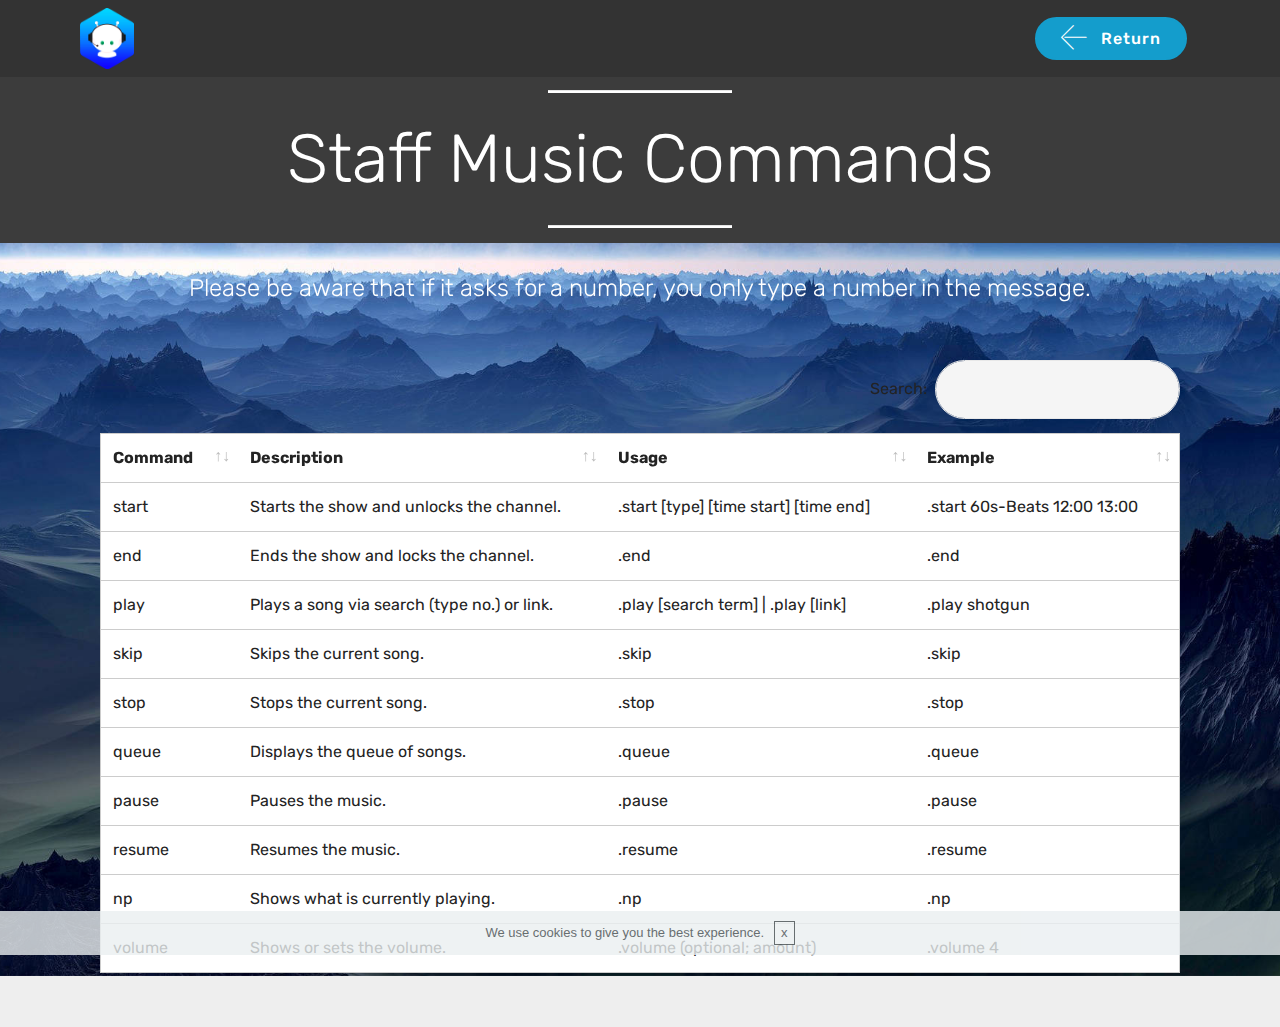
==== commit 10088616: "create github pages" ====
--- a/botcmdsp.html
+++ b/botcmdsp.html
@@ -54,7 +54,7 @@
     </nav>
 </section>
 
-<section class="engine"><a href="https://mobiri.se/t">free amp template</a></section><section class="mbr-section article content10 cid-qYNBLIriyb" id="content10-12">
+<section class="engine"><a href="https://mobiri.se/b">create a website for free</a></section><section class="mbr-section article content10 cid-qYNBLIriyb" id="content10-12">
     
      
 
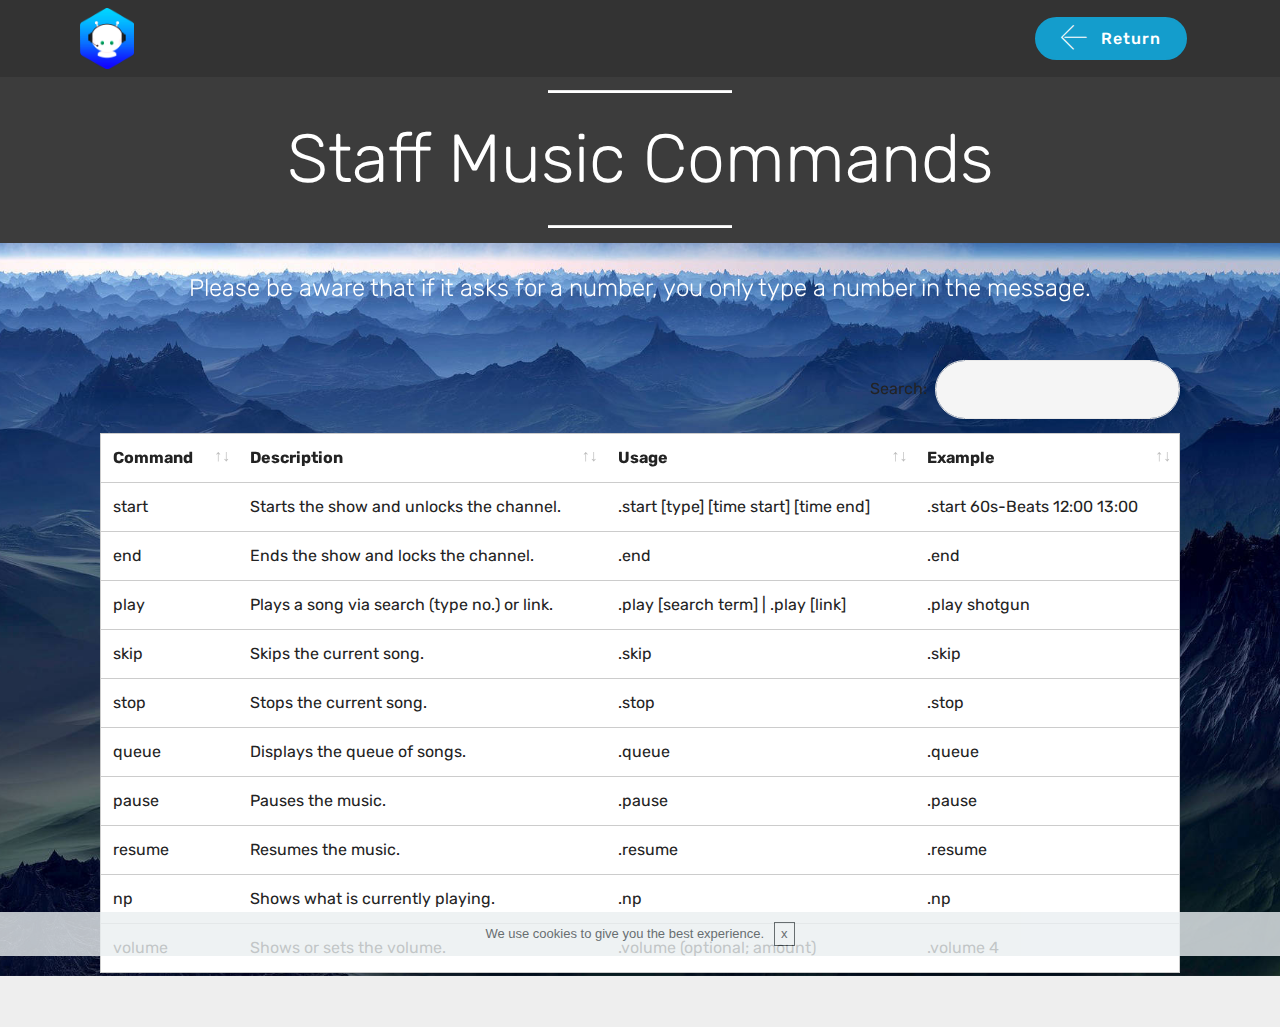
==== commit ada3354d: "create github pages" ====
--- a/botcmdsp.html
+++ b/botcmdsp.html
@@ -54,7 +54,7 @@
     </nav>
 </section>
 
-<section class="engine"><a href="https://mobiri.se/b">create a website for free</a></section><section class="mbr-section article content10 cid-qYNBLIriyb" id="content10-12">
+<section class="engine"><a href="https://mobiri.se/u">bootstrap website templates</a></section><section class="mbr-section article content10 cid-qYNBLIriyb" id="content10-12">
     
      
 
--- a/assets/mobirise/css/mbr-additional.css
+++ b/assets/mobirise/css/mbr-additional.css
@@ -3280,3 +3280,453 @@
     margin-left: 0 !important;
   }
 }
+.cid-qYOn23np1U .navbar {
+  background: #333333;
+  transition: none;
+  min-height: 77px;
+  padding: .5rem 0;
+}
+.cid-qYOn23np1U .navbar-dropdown.bg-color.transparent.opened {
+  background: #333333;
+}
+.cid-qYOn23np1U a {
+  font-style: normal;
+}
+.cid-qYOn23np1U .nav-item span {
+  padding-right: 0.4em;
+  line-height: 0.5em;
+  vertical-align: text-bottom;
+  position: relative;
+  text-decoration: none;
+}
+.cid-qYOn23np1U .nav-item a {
+  display: flex;
+  align-items: center;
+  justify-content: center;
+  padding: 0.7rem 0 !important;
+  margin: 0rem .65rem !important;
+}
+.cid-qYOn23np1U .nav-item:focus,
+.cid-qYOn23np1U .nav-link:focus {
+  outline: none;
+}
+.cid-qYOn23np1U .btn {
+  padding: 0.4rem 1.5rem;
+  display: inline-flex;
+  align-items: center;
+}
+.cid-qYOn23np1U .btn .mbr-iconfont {
+  font-size: 1.6rem;
+}
+.cid-qYOn23np1U .menu-logo {
+  margin-right: auto;
+}
+.cid-qYOn23np1U .menu-logo .navbar-brand {
+  display: flex;
+  margin-left: 5rem;
+  padding: 0;
+  transition: padding .2s;
+  min-height: 3.8rem;
+  align-items: center;
+}
+.cid-qYOn23np1U .menu-logo .navbar-brand .navbar-caption-wrap {
+  display: flex;
+  -webkit-align-items: center;
+  align-items: center;
+  word-break: break-word;
+  min-width: 7rem;
+  margin: .3rem 0;
+}
+.cid-qYOn23np1U .menu-logo .navbar-brand .navbar-caption-wrap .navbar-caption {
+  line-height: 1.2rem !important;
+  padding-right: 2rem;
+}
+.cid-qYOn23np1U .menu-logo .navbar-brand .navbar-logo {
+  font-size: 4rem;
+  transition: font-size 0.25s;
+}
+.cid-qYOn23np1U .menu-logo .navbar-brand .navbar-logo img {
+  display: flex;
+}
+.cid-qYOn23np1U .menu-logo .navbar-brand .navbar-logo .mbr-iconfont {
+  transition: font-size 0.25s;
+}
+.cid-qYOn23np1U .navbar-toggleable-sm .navbar-collapse {
+  justify-content: flex-end;
+  -webkit-justify-content: flex-end;
+  padding-right: 5rem;
+  width: auto;
+}
+.cid-qYOn23np1U .navbar-toggleable-sm .navbar-collapse .navbar-nav {
+  flex-wrap: wrap;
+  -webkit-flex-wrap: wrap;
+  padding-left: 0;
+}
+.cid-qYOn23np1U .navbar-toggleable-sm .navbar-collapse .navbar-nav .nav-item {
+  -webkit-align-self: center;
+  align-self: center;
+}
+.cid-qYOn23np1U .navbar-toggleable-sm .navbar-collapse .navbar-buttons {
+  padding-left: 0;
+  padding-bottom: 0;
+}
+.cid-qYOn23np1U .dropdown .dropdown-menu {
+  background: #333333;
+  display: none;
+  position: absolute;
+  min-width: 5rem;
+  padding-top: 1.4rem;
+  padding-bottom: 1.4rem;
+  text-align: left;
+}
+.cid-qYOn23np1U .dropdown .dropdown-menu .dropdown-item {
+  width: auto;
+  padding: 0.235em 1.5385em 0.235em 1.5385em !important;
+}
+.cid-qYOn23np1U .dropdown .dropdown-menu .dropdown-item::after {
+  right: 0.5rem;
+}
+.cid-qYOn23np1U .dropdown .dropdown-menu .dropdown-submenu {
+  margin: 0;
+}
+.cid-qYOn23np1U .dropdown.open > .dropdown-menu {
+  display: block;
+}
+.cid-qYOn23np1U .navbar-toggleable-sm.opened:after {
+  position: absolute;
+  width: 100vw;
+  height: 100vh;
+  content: '';
+  background-color: rgba(0, 0, 0, 0.1);
+  left: 0;
+  bottom: 0;
+  transform: translateY(100%);
+  -webkit-transform: translateY(100%);
+  z-index: 1000;
+}
+.cid-qYOn23np1U .navbar.navbar-short {
+  min-height: 60px;
+  transition: all .2s;
+}
+.cid-qYOn23np1U .navbar.navbar-short .navbar-toggler-right {
+  top: 20px;
+}
+.cid-qYOn23np1U .navbar.navbar-short .navbar-logo a {
+  font-size: 2.5rem !important;
+  line-height: 2.5rem;
+  transition: font-size 0.25s;
+}
+.cid-qYOn23np1U .navbar.navbar-short .navbar-logo a .mbr-iconfont {
+  font-size: 2.5rem !important;
+}
+.cid-qYOn23np1U .navbar.navbar-short .navbar-logo a img {
+  height: 3rem !important;
+}
+.cid-qYOn23np1U .navbar.navbar-short .navbar-brand {
+  min-height: 3rem;
+}
+.cid-qYOn23np1U button.navbar-toggler {
+  width: 31px;
+  height: 18px;
+  cursor: pointer;
+  transition: all .2s;
+  top: 1.5rem;
+  right: 1rem;
+}
+.cid-qYOn23np1U button.navbar-toggler:focus {
+  outline: none;
+}
+.cid-qYOn23np1U button.navbar-toggler .hamburger span {
+  position: absolute;
+  right: 0;
+  width: 30px;
+  height: 2px;
+  border-right: 5px;
+  background-color: #333333;
+}
+.cid-qYOn23np1U button.navbar-toggler .hamburger span:nth-child(1) {
+  top: 0;
+  transition: all .2s;
+}
+.cid-qYOn23np1U button.navbar-toggler .hamburger span:nth-child(2) {
+  top: 8px;
+  transition: all .15s;
+}
+.cid-qYOn23np1U button.navbar-toggler .hamburger span:nth-child(3) {
+  top: 8px;
+  transition: all .15s;
+}
+.cid-qYOn23np1U button.navbar-toggler .hamburger span:nth-child(4) {
+  top: 16px;
+  transition: all .2s;
+}
+.cid-qYOn23np1U nav.opened .hamburger span:nth-child(1) {
+  top: 8px;
+  width: 0;
+  opacity: 0;
+  right: 50%;
+  transition: all .2s;
+}
+.cid-qYOn23np1U nav.opened .hamburger span:nth-child(2) {
+  -webkit-transform: rotate(45deg);
+  transform: rotate(45deg);
+  transition: all .25s;
+}
+.cid-qYOn23np1U nav.opened .hamburger span:nth-child(3) {
+  -webkit-transform: rotate(-45deg);
+  transform: rotate(-45deg);
+  transition: all .25s;
+}
+.cid-qYOn23np1U nav.opened .hamburger span:nth-child(4) {
+  top: 8px;
+  width: 0;
+  opacity: 0;
+  right: 50%;
+  transition: all .2s;
+}
+.cid-qYOn23np1U .collapsed.navbar-expand {
+  flex-direction: column;
+}
+.cid-qYOn23np1U .collapsed .btn {
+  display: flex;
+}
+.cid-qYOn23np1U .collapsed .navbar-collapse {
+  display: none !important;
+  padding-right: 0 !important;
+}
+.cid-qYOn23np1U .collapsed .navbar-collapse.collapsing,
+.cid-qYOn23np1U .collapsed .navbar-collapse.show {
+  display: block !important;
+}
+.cid-qYOn23np1U .collapsed .navbar-collapse.collapsing .navbar-nav,
+.cid-qYOn23np1U .collapsed .navbar-collapse.show .navbar-nav {
+  display: block;
+  text-align: center;
+}
+.cid-qYOn23np1U .collapsed .navbar-collapse.collapsing .navbar-nav .nav-item,
+.cid-qYOn23np1U .collapsed .navbar-collapse.show .navbar-nav .nav-item {
+  clear: both;
+}
+.cid-qYOn23np1U .collapsed .navbar-collapse.collapsing .navbar-buttons,
+.cid-qYOn23np1U .collapsed .navbar-collapse.show .navbar-buttons {
+  text-align: center;
+}
+.cid-qYOn23np1U .collapsed .navbar-collapse.collapsing .navbar-buttons:last-child,
+.cid-qYOn23np1U .collapsed .navbar-collapse.show .navbar-buttons:last-child {
+  margin-bottom: 1rem;
+}
+.cid-qYOn23np1U .collapsed button.navbar-toggler {
+  display: block;
+}
+.cid-qYOn23np1U .collapsed .navbar-brand {
+  margin-left: 1rem !important;
+}
+.cid-qYOn23np1U .collapsed .navbar-toggleable-sm {
+  flex-direction: column;
+  -webkit-flex-direction: column;
+}
+.cid-qYOn23np1U .collapsed .dropdown .dropdown-menu {
+  width: 100%;
+  text-align: center;
+  position: relative;
+  opacity: 0;
+  display: block;
+  height: 0;
+  visibility: hidden;
+  padding: 0;
+  transition-duration: .5s;
+  transition-property: opacity,padding,height;
+}
+.cid-qYOn23np1U .collapsed .dropdown.open > .dropdown-menu {
+  position: relative;
+  opacity: 1;
+  height: auto;
+  padding: 1.4rem 0;
+  visibility: visible;
+}
+.cid-qYOn23np1U .collapsed .dropdown .dropdown-submenu {
+  left: 0;
+  text-align: center;
+  width: 100%;
+}
+.cid-qYOn23np1U .collapsed .dropdown .dropdown-toggle[data-toggle="dropdown-submenu"]::after {
+  margin-top: 0;
+  position: inherit;
+  right: 0;
+  top: 50%;
+  display: inline-block;
+  width: 0;
+  height: 0;
+  margin-left: .3em;
+  vertical-align: middle;
+  content: "";
+  border-top: .30em solid;
+  border-right: .30em solid transparent;
+  border-left: .30em solid transparent;
+}
+@media (max-width: 991px) {
+  .cid-qYOn23np1U.navbar-expand {
+    flex-direction: column;
+  }
+  .cid-qYOn23np1U img {
+    height: 3.8rem !important;
+  }
+  .cid-qYOn23np1U .btn {
+    display: flex;
+  }
+  .cid-qYOn23np1U button.navbar-toggler {
+    display: block;
+  }
+  .cid-qYOn23np1U .navbar-brand {
+    margin-left: 1rem !important;
+  }
+  .cid-qYOn23np1U .navbar-toggleable-sm {
+    flex-direction: column;
+    -webkit-flex-direction: column;
+  }
+  .cid-qYOn23np1U .navbar-collapse {
+    display: none !important;
+    padding-right: 0 !important;
+  }
+  .cid-qYOn23np1U .navbar-collapse.collapsing,
+  .cid-qYOn23np1U .navbar-collapse.show {
+    display: block !important;
+  }
+  .cid-qYOn23np1U .navbar-collapse.collapsing .navbar-nav,
+  .cid-qYOn23np1U .navbar-collapse.show .navbar-nav {
+    display: block;
+    text-align: center;
+  }
+  .cid-qYOn23np1U .navbar-collapse.collapsing .navbar-nav .nav-item,
+  .cid-qYOn23np1U .navbar-collapse.show .navbar-nav .nav-item {
+    clear: both;
+  }
+  .cid-qYOn23np1U .navbar-collapse.collapsing .navbar-buttons,
+  .cid-qYOn23np1U .navbar-collapse.show .navbar-buttons {
+    text-align: center;
+  }
+  .cid-qYOn23np1U .navbar-collapse.collapsing .navbar-buttons:last-child,
+  .cid-qYOn23np1U .navbar-collapse.show .navbar-buttons:last-child {
+    margin-bottom: 1rem;
+  }
+  .cid-qYOn23np1U .dropdown .dropdown-menu {
+    width: 100%;
+    text-align: center;
+    position: relative;
+    opacity: 0;
+    display: block;
+    height: 0;
+    visibility: hidden;
+    padding: 0;
+    transition-duration: .5s;
+    transition-property: opacity,padding,height;
+  }
+  .cid-qYOn23np1U .dropdown.open > .dropdown-menu {
+    position: relative;
+    opacity: 1;
+    height: auto;
+    padding: 1.4rem 0;
+    visibility: visible;
+  }
+  .cid-qYOn23np1U .dropdown .dropdown-submenu {
+    left: 0;
+    text-align: center;
+    width: 100%;
+  }
+  .cid-qYOn23np1U .dropdown .dropdown-toggle[data-toggle="dropdown-submenu"]::after {
+    margin-top: 0;
+    position: inherit;
+    right: 0;
+    top: 50%;
+    display: inline-block;
+    width: 0;
+    height: 0;
+    margin-left: .3em;
+    vertical-align: middle;
+    content: "";
+    border-top: .30em solid;
+    border-right: .30em solid transparent;
+    border-left: .30em solid transparent;
+  }
+}
+@media (min-width: 767px) {
+  .cid-qYOn23np1U .menu-logo {
+    flex-shrink: 0;
+  }
+}
+.cid-qYOn23np1U .navbar-collapse {
+  flex-basis: auto;
+}
+.cid-qYOn23np1U .nav-link:hover,
+.cid-qYOn23np1U .dropdown-item:hover {
+  color: #767676 !important;
+}
+.cid-qYOn4VKW2z {
+  padding-top: 120px;
+  padding-bottom: 45px;
+  background-image: url("../../../assets/images/jumbotron.jpg");
+}
+.cid-qYOngCSrOh {
+  padding-top: 60px;
+  padding-bottom: 60px;
+  background-image: url("../../../assets/images/mbr-2-1920x1280.jpg");
+  position: relative;
+}
+.cid-qYOngCSrOh .card {
+  border-radius: 0px;
+  margin-bottom: -1px;
+}
+.cid-qYOngCSrOh .card .card-header {
+  border-radius: 0px;
+  border: 0px;
+  padding: 0;
+}
+.cid-qYOngCSrOh .card .card-header a.panel-title {
+  margin-bottom: 0;
+  font-style: normal;
+  font-weight: 500;
+  display: block;
+  text-decoration: none !important;
+  margin-top: -1px;
+  line-height: normal;
+}
+.cid-qYOngCSrOh .card .card-header a.panel-title:focus {
+  text-decoration: none !important;
+}
+.cid-qYOngCSrOh .card .card-header a.panel-title h4 {
+  padding: 1.3rem 2rem;
+  border: 1px solid #dfdfdf;
+  margin-bottom: 0;
+}
+.cid-qYOngCSrOh .card .card-header a.panel-title h4 .sign {
+  padding-right: 1rem;
+}
+.cid-qYOngCSrOh .card .panel-body {
+  color: #767676;
+}
+.cid-qYOngCSrOh H2 {
+  color: #ffffff;
+}
+.cid-qYOngCSrOh H4 {
+  color: #ffffff;
+}
+.cid-qYOngCSrOh .panel-text {
+  color: #ffffff;
+}
+.cid-qYOniDjsCt {
+  padding-top: 15px;
+  padding-bottom: 0px;
+  background: linear-gradient(0deg, #2e2e2e, #2e2e2e);
+}
+.cid-qYOniDjsCt .mbr-iconfont-social {
+  font-size: 32px;
+  color: #ff3366;
+}
+.cid-qYOniDjsCt .social-list a:focus {
+  text-decoration: none;
+}
+.cid-qYOnjl4Y7w {
+  padding-top: 30px;
+  padding-bottom: 30px;
+  background-color: #2e2e2e;
+}
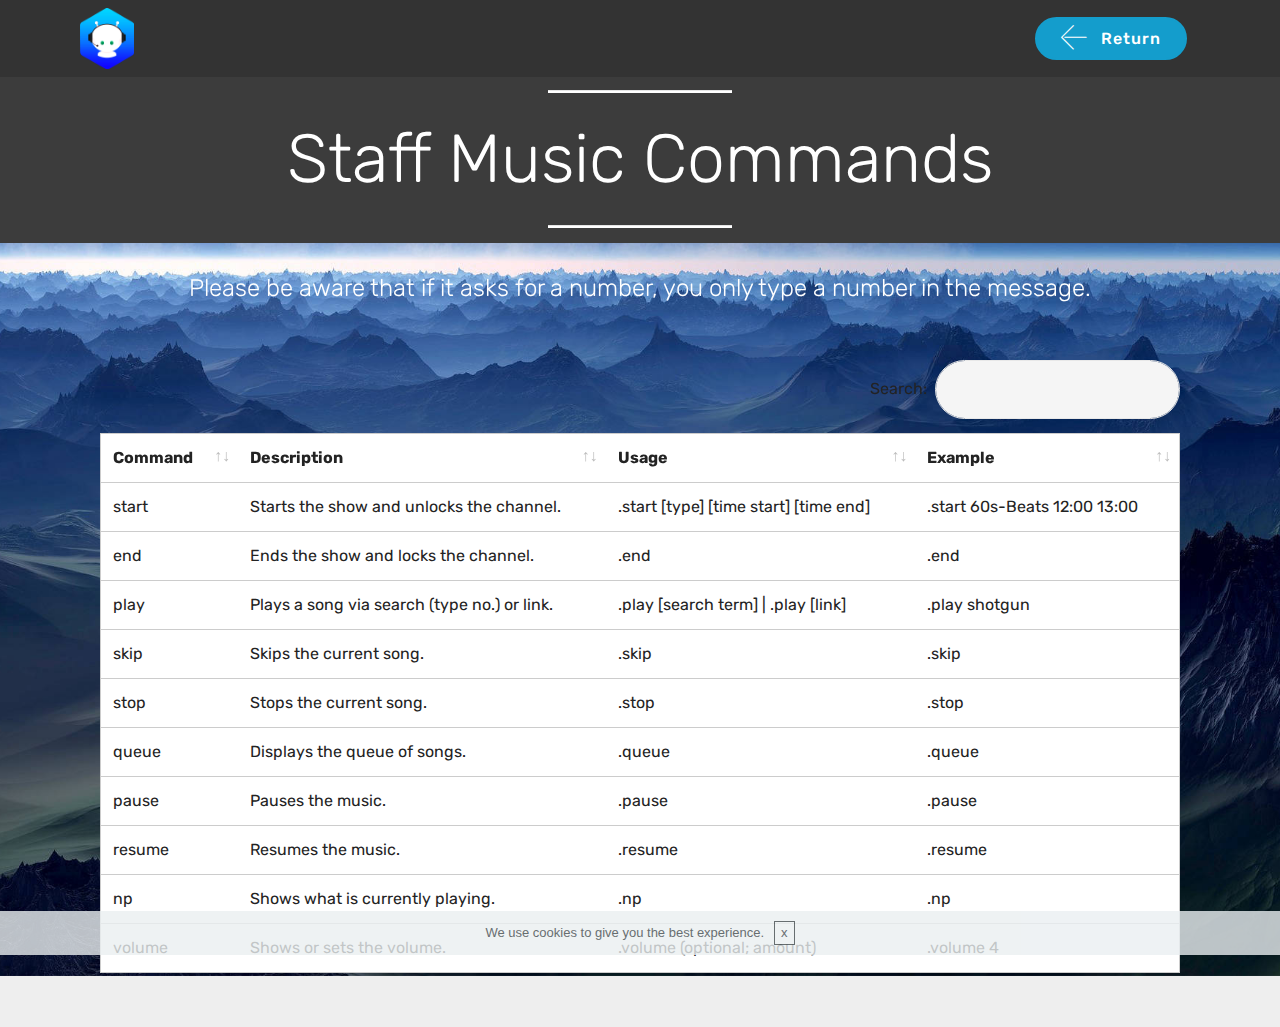
==== commit bdd29a2d: "create github pages" ====
--- a/botcmdsp.html
+++ b/botcmdsp.html
@@ -54,7 +54,7 @@
     </nav>
 </section>
 
-<section class="engine"><a href="https://mobiri.se/u">bootstrap website templates</a></section><section class="mbr-section article content10 cid-qYNBLIriyb" id="content10-12">
+<section class="engine"><a href="https://mobiri.se/r">bootstrap templates</a></section><section class="mbr-section article content10 cid-qYNBLIriyb" id="content10-12">
     
      
 
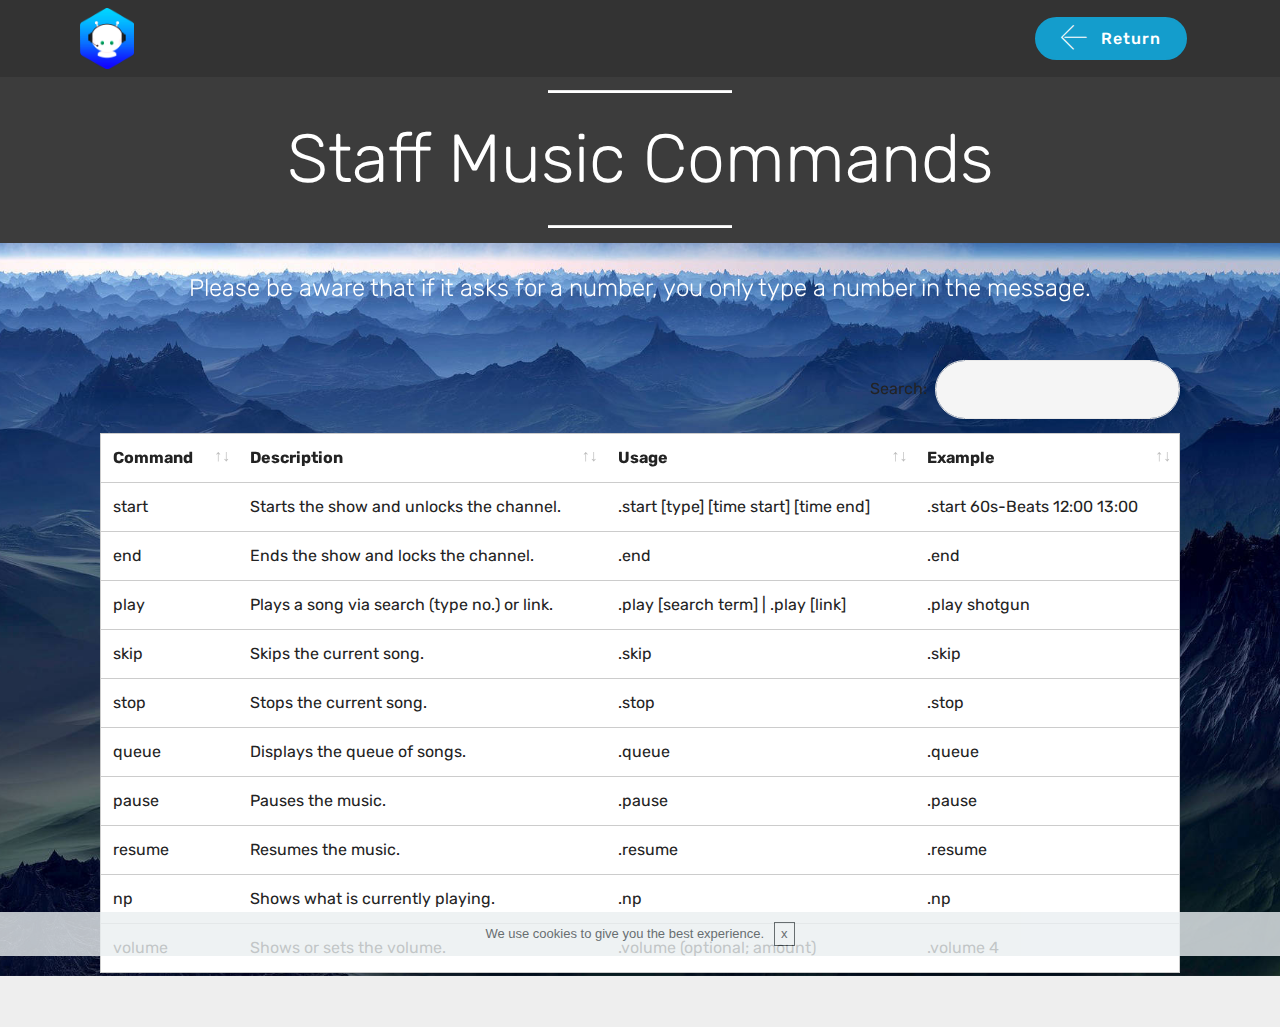
==== commit b379e564: "create github pages" ====
--- a/botcmdsp.html
+++ b/botcmdsp.html
@@ -54,7 +54,7 @@
     </nav>
 </section>
 
-<section class="engine"><a href="https://mobiri.se/r">bootstrap templates</a></section><section class="mbr-section article content10 cid-qYNBLIriyb" id="content10-12">
+<section class="engine"><a href="https://mobiri.se/a">online site builder</a></section><section class="mbr-section article content10 cid-qYNBLIriyb" id="content10-12">
     
      
 
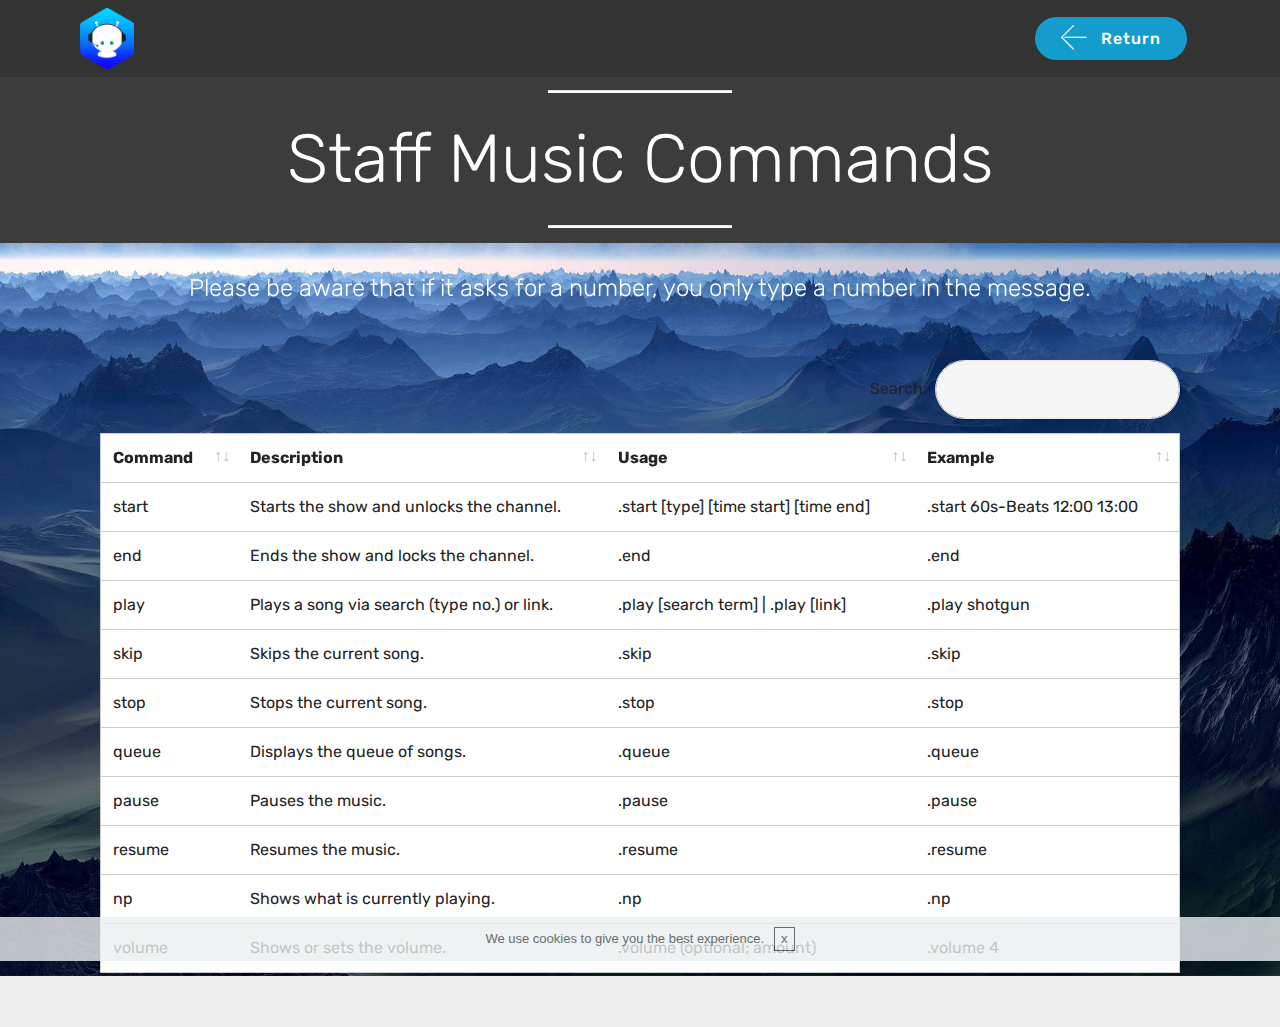
==== commit a493e630: "create github pages" ====
--- a/botcmdsp.html
+++ b/botcmdsp.html
@@ -54,7 +54,7 @@
     </nav>
 </section>
 
-<section class="engine"><a href="https://mobiri.se/a">online site builder</a></section><section class="mbr-section article content10 cid-qYNBLIriyb" id="content10-12">
+<section class="engine"><a href="https://mobiri.se/e">how to make your own site for free</a></section><section class="mbr-section article content10 cid-qYNBLIriyb" id="content10-12">
     
      
 
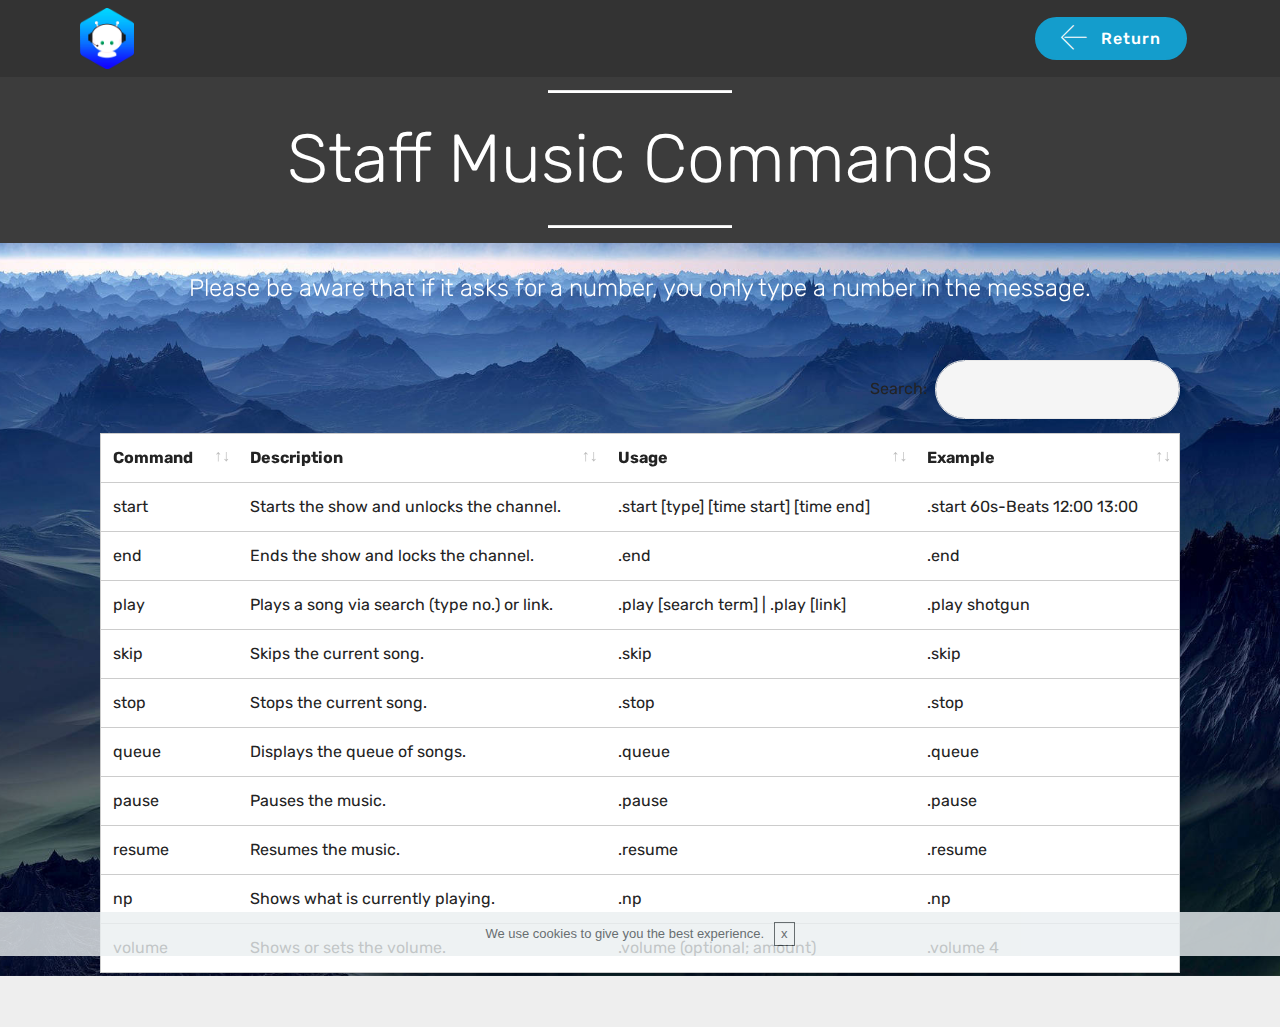
==== commit 6811ca07: "create github pages" ====
--- a/botcmdsp.html
+++ b/botcmdsp.html
@@ -54,7 +54,7 @@
     </nav>
 </section>
 
-<section class="engine"><a href="https://mobiri.se/e">how to make your own site for free</a></section><section class="mbr-section article content10 cid-qYNBLIriyb" id="content10-12">
+<section class="engine"><a href="https://mobiri.se/d">website maker</a></section><section class="mbr-section article content10 cid-qYNBLIriyb" id="content10-12">
     
      
 
